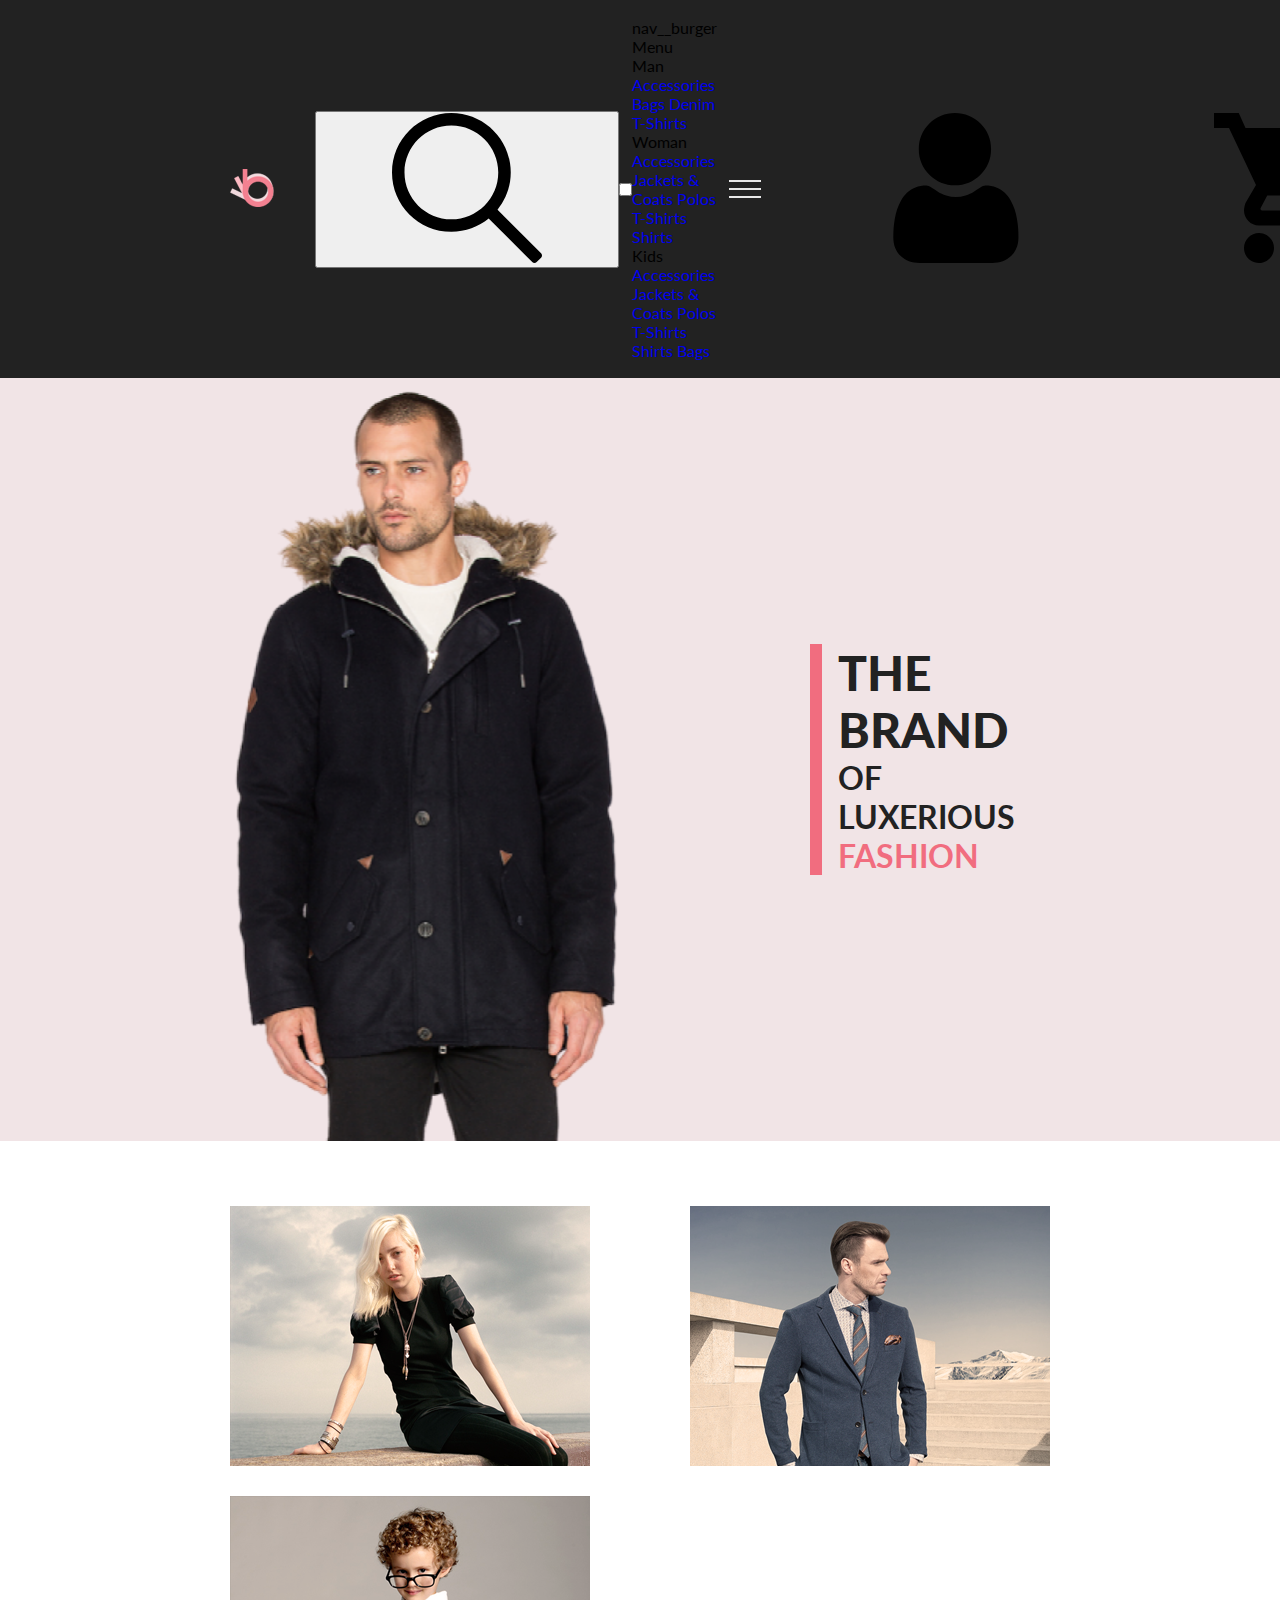
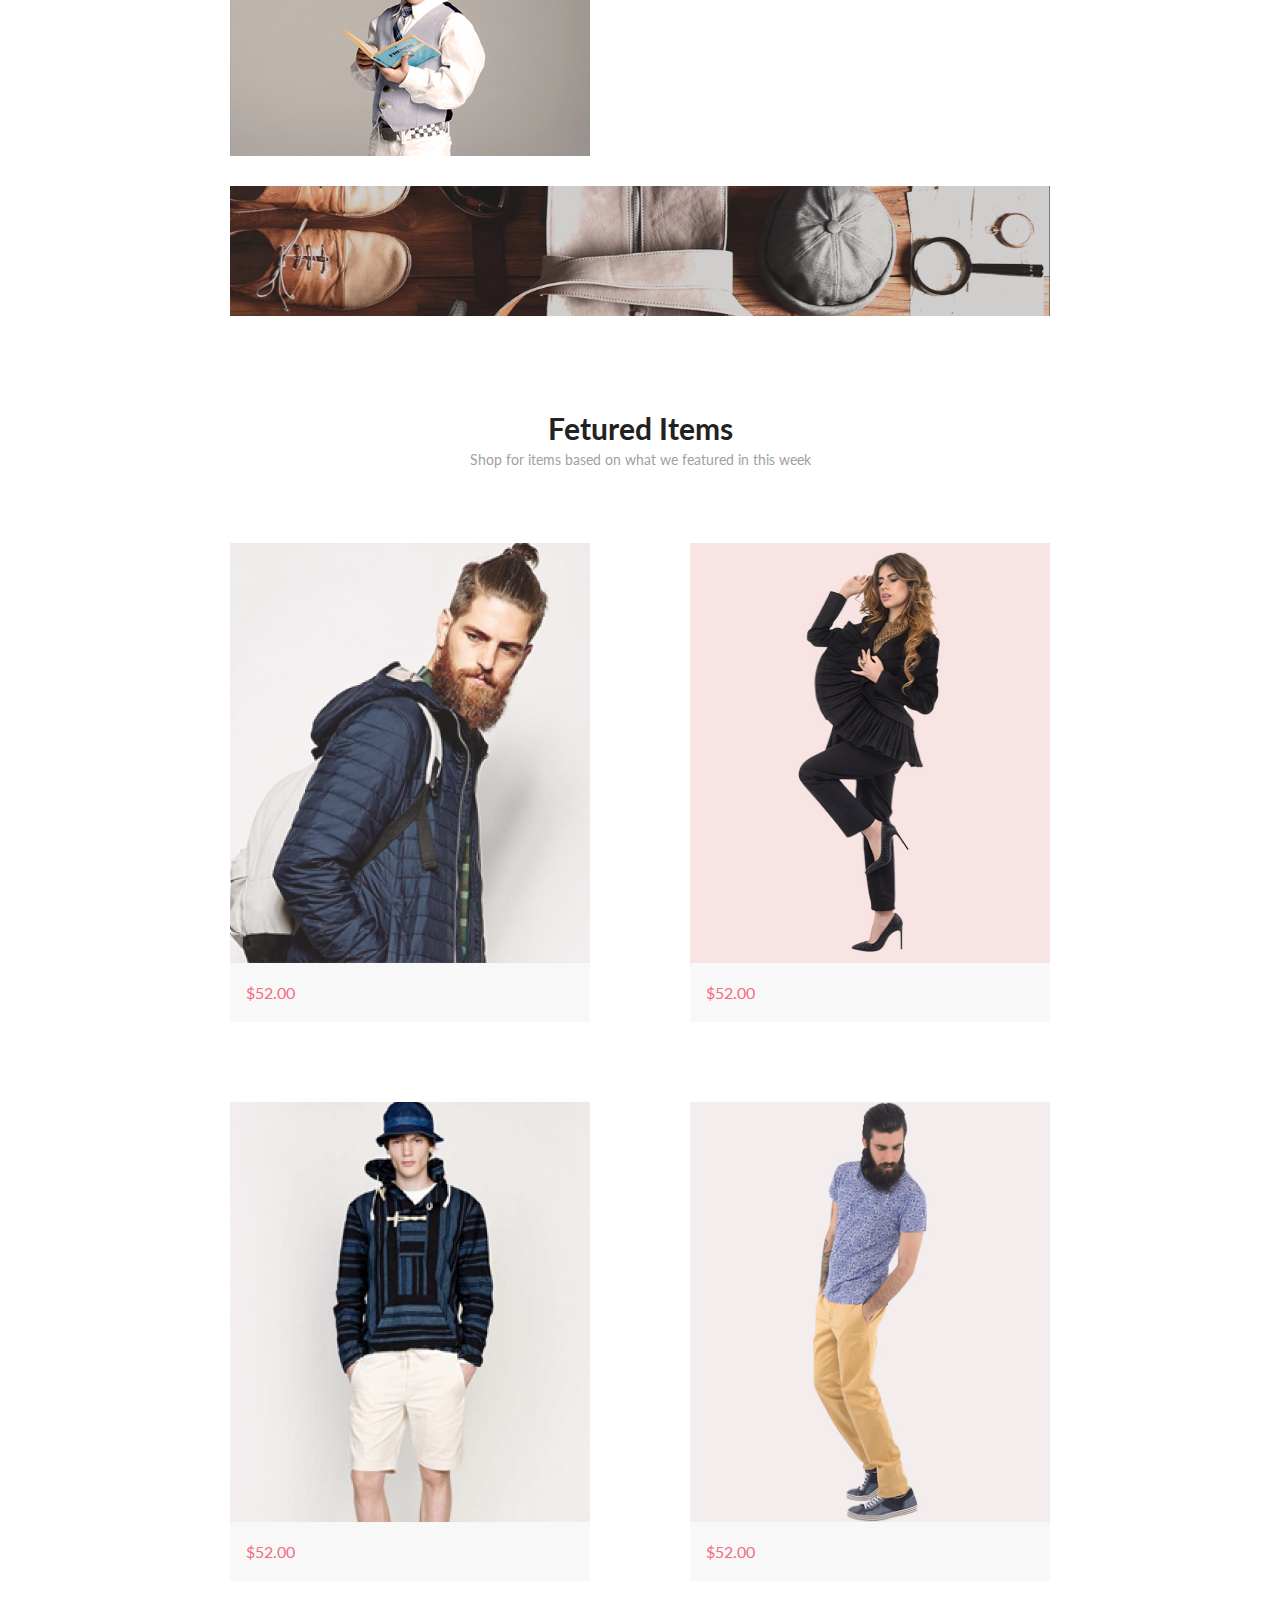
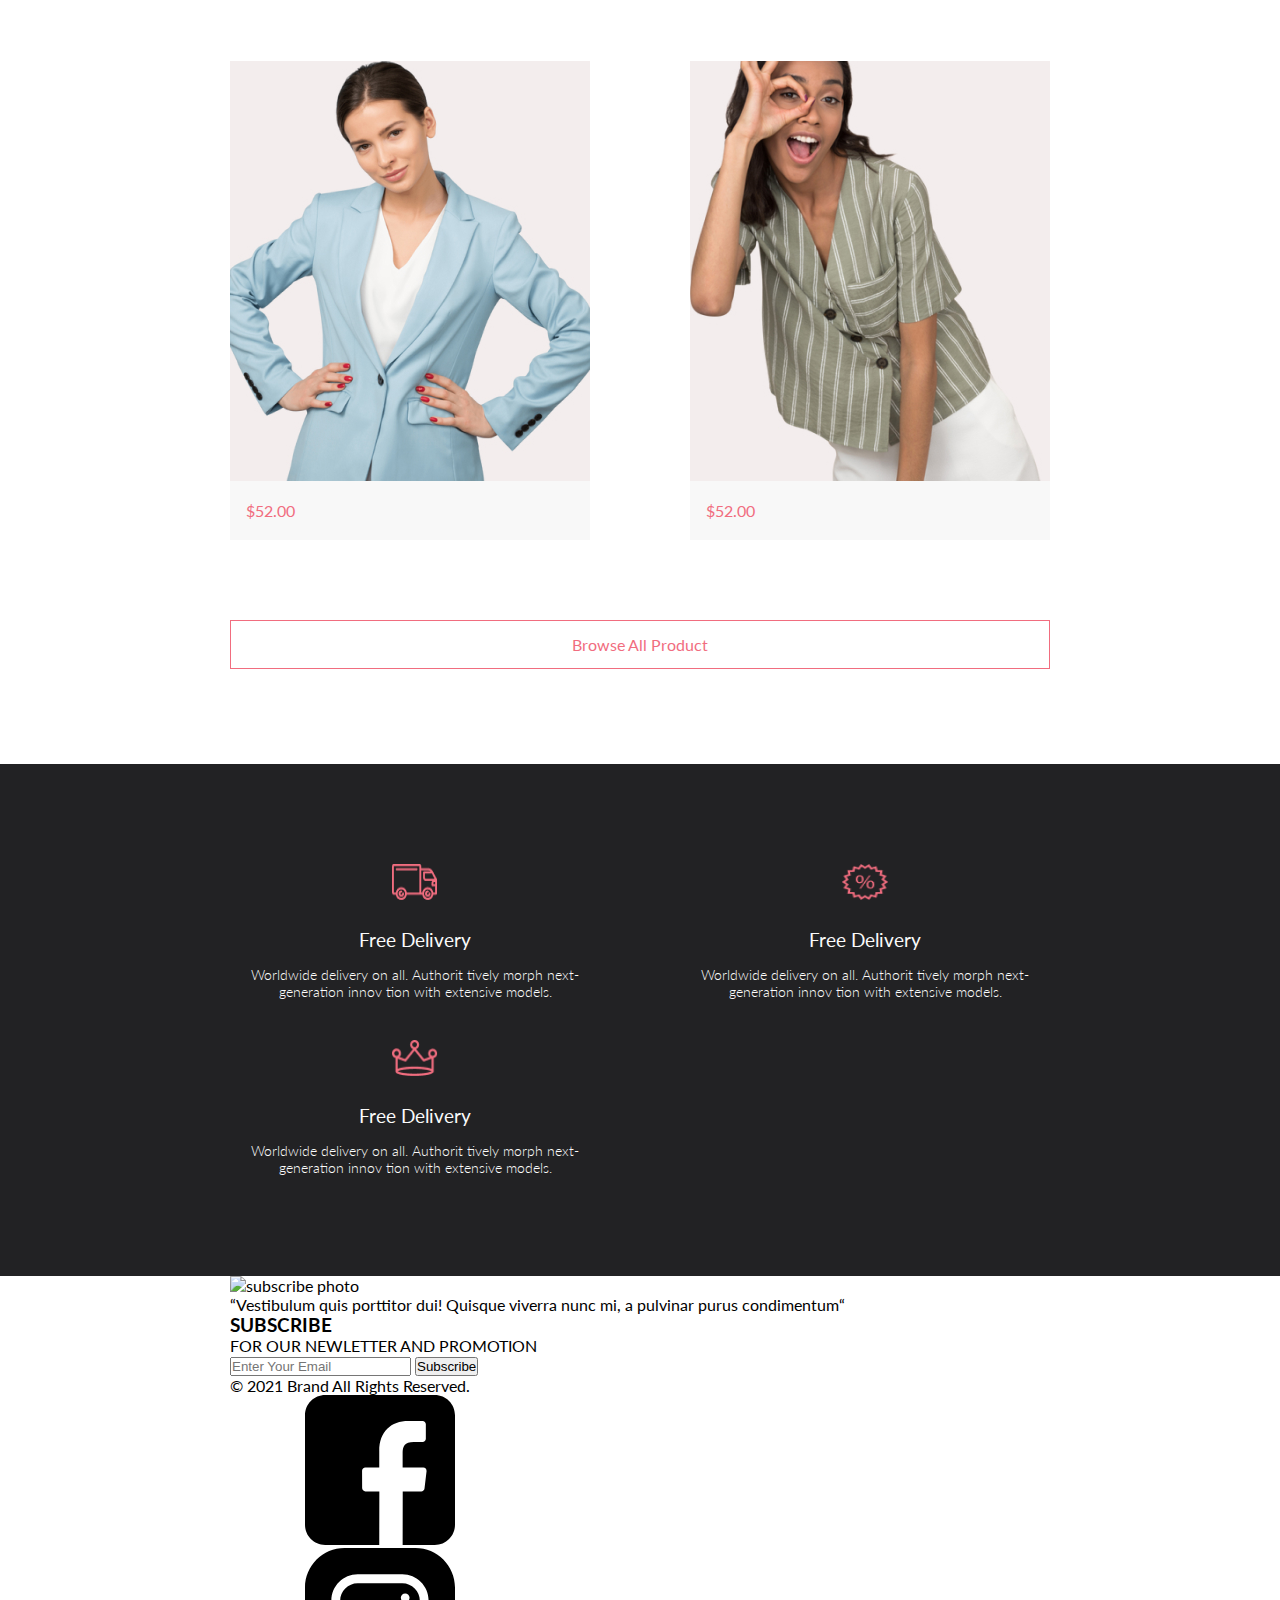
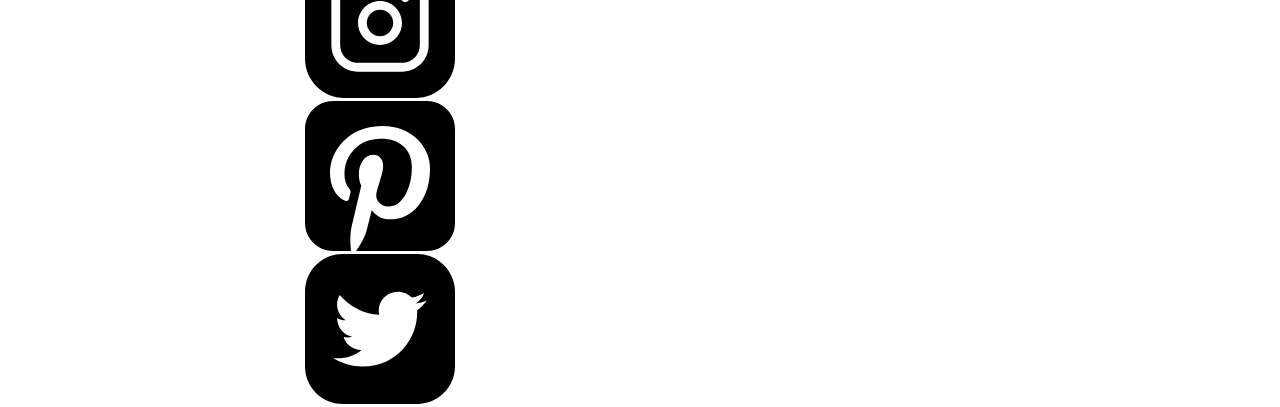
==== index.html @ de3da1f9 "index.html" ====
<!DOCTYPE html>
<html lang="en">
<head>
    <meta charset="UTF-8">
    <meta http-equiv="X-UA-Compatible" content="IE=edge">
    <meta name="viewport" content="width=device-width, initial-scale=1.0">
    <link rel="preconnect" href="https://fonts.googleapis.com">
    <link rel="preconnect" href="https://fonts.gstatic.com" crossorigin>
    <link rel="stylesheet" href="assets/css/style.css">
    <link href="https://fonts.googleapis.com/css2?family=Lato:wght@400;700;900&display=swap" rel="stylesheet">
    <title>Shop</title>
</head>
<body>
    <!-- Sprite -->
    <svg style="display: none;">
        <symbol id="search" viewBox="0 0 511.999 511.999">
            <g>
                <path d="M508.874,478.708L360.142,329.976c28.21-34.827,45.191-79.103,45.191-127.309c0-111.75-90.917-202.667-202.667-202.667
                    S0,90.917,0,202.667s90.917,202.667,202.667,202.667c48.206,0,92.482-16.982,127.309-45.191l148.732,148.732
                    c4.167,4.165,10.919,4.165,15.086,0l15.081-15.082C513.04,489.627,513.04,482.873,508.874,478.708z M202.667,362.667
                    c-88.229,0-160-71.771-160-160s71.771-160,160-160s160,71.771,160,160S290.896,362.667,202.667,362.667z"/>
            </g>
        </symbol>
        <symbol id="profile" viewBox="-42 0 512 512.002">
            <g>
                <path d="m210.351562 246.632812c33.882813 0 63.222657-12.152343 87.195313-36.128906 23.972656-23.972656 36.125-53.304687 36.125-87.191406 0-33.875-12.152344-63.210938-36.128906-87.191406-23.976563-23.96875-53.3125-36.121094-87.191407-36.121094-33.886718 0-63.21875 12.152344-87.191406 36.125s-36.128906 53.308594-36.128906 87.1875c0 33.886719 12.15625 63.222656 36.132812 87.195312 23.976563 23.96875 53.3125 36.125 87.1875 36.125zm0 0"/><path d="m426.128906 393.703125c-.691406-9.976563-2.089844-20.859375-4.148437-32.351563-2.078125-11.578124-4.753907-22.523437-7.957031-32.527343-3.308594-10.339844-7.808594-20.550781-13.371094-30.335938-5.773438-10.15625-12.554688-19-20.164063-26.277343-7.957031-7.613282-17.699219-13.734376-28.964843-18.199219-11.226563-4.441407-23.667969-6.691407-36.976563-6.691407-5.226563 0-10.28125 2.144532-20.042969 8.5-6.007812 3.917969-13.035156 8.449219-20.878906 13.460938-6.707031 4.273438-15.792969 8.277344-27.015625 11.902344-10.949219 3.542968-22.066406 5.339844-33.039063 5.339844-10.972656 0-22.085937-1.796876-33.046874-5.339844-11.210938-3.621094-20.296876-7.625-26.996094-11.898438-7.769532-4.964844-14.800782-9.496094-20.898438-13.46875-9.75-6.355468-14.808594-8.5-20.035156-8.5-13.3125 0-25.75 2.253906-36.972656 6.699219-11.257813 4.457031-21.003906 10.578125-28.96875 18.199219-7.605469 7.28125-14.390625 16.121094-20.15625 26.273437-5.558594 9.785157-10.058594 19.992188-13.371094 30.339844-3.199219 10.003906-5.875 20.945313-7.953125 32.523437-2.058594 11.476563-3.457031 22.363282-4.148437 32.363282-.679688 9.796875-1.023438 19.964844-1.023438 30.234375 0 26.726562 8.496094 48.363281 25.25 64.320312 16.546875 15.746094 38.441406 23.734375 65.066406 23.734375h246.53125c26.625 0 48.511719-7.984375 65.0625-23.734375 16.757813-15.945312 25.253906-37.585937 25.253906-64.324219-.003906-10.316406-.351562-20.492187-1.035156-30.242187zm0 0"/>
            </g>
        </symbol>
        <symbol id="basket" viewBox="0 0 510 510">
            <g>
                <path d="M153,408c-28.05,0-51,22.95-51,51s22.95,51,51,51s51-22.95,51-51S181.05,408,153,408z M0,0v51h51l91.8,193.8L107.1,306
                    c-2.55,7.65-5.1,17.85-5.1,25.5c0,28.05,22.95,51,51,51h306v-51H163.2c-2.55,0-5.1-2.55-5.1-5.1v-2.551l22.95-43.35h188.7
                    c20.4,0,35.7-10.2,43.35-25.5L504.9,89.25c5.1-5.1,5.1-7.65,5.1-12.75c0-15.3-10.2-25.5-25.5-25.5H107.1L84.15,0H0z M408,408
                    c-28.05,0-51,22.95-51,51s22.95,51,51,51s51-22.95,51-51S436.05,408,408,408z"/>
            </g>
        </symbol>
        <symbol id="fb" viewBox="0 0 408.788 408.788">
            <g>
                <path d="M353.701,0H55.087C24.665,0,0.002,24.662,0.002,55.085v298.616c0,30.423,24.662,55.085,55.085,55.085
	            h147.275l0.251-146.078h-37.951c-4.932,0-8.935-3.988-8.954-8.92l-0.182-47.087c-0.019-4.959,3.996-8.989,8.955-8.989h37.882
	            v-45.498c0-52.8,32.247-81.55,79.348-81.55h38.65c4.945,0,8.955,4.009,8.955,8.955v39.704c0,4.944-4.007,8.952-8.95,8.955
	            l-23.719,0.011c-25.615,0-30.575,12.172-30.575,30.035v39.389h56.285c5.363,0,9.524,4.683,8.892,10.009l-5.581,47.087
	            c-0.534,4.506-4.355,7.901-8.892,7.901h-50.453l-0.251,146.078h87.631c30.422,0,55.084-24.662,55.084-55.084V55.085
	            C408.786,24.662,384.124,0,353.701,0z"/>
            </g>
        </symbol>
        <symbol id="inst" viewBox="0 0 512 512">
            <g>
                <path d="m301 256c0 24.851562-20.148438 45-45 45s-45-20.148438-45-45 20.148438-45 45-45 45 20.148438 45 45zm0 0"/><path d="m332 120h-152c-33.085938 0-60 26.914062-60 60v152c0 33.085938 26.914062 60 60 60h152c33.085938 0 60-26.914062 60-60v-152c0-33.085938-26.914062-60-60-60zm-76 211c-41.355469 0-75-33.644531-75-75s33.644531-75 75-75 75 33.644531 75 75-33.644531 75-75 75zm86-146c-8.285156 0-15-6.714844-15-15s6.714844-15 15-15 15 6.714844 15 15-6.714844 15-15 15zm0 0"/><path d="m377 0h-242c-74.4375 0-135 60.5625-135 135v242c0 74.4375 60.5625 135 135 135h242c74.4375 0 135-60.5625 135-135v-242c0-74.4375-60.5625-135-135-135zm45 332c0 49.625-40.375 90-90 90h-152c-49.625 0-90-40.375-90-90v-152c0-49.625 40.375-90 90-90h152c49.625 0 90 40.375 90 90zm0 0"/>
            </g>
        </symbol>
        <symbol id="pint" viewBox="0 0 438.557 438.557">
            <g>
                <path d="M414.418,24.128C398.341,8.047,378.972,0.005,356.323,0.005V0H82.239C59.591,0,40.222,8.044,24.138,24.125
                    C8.057,40.209,0.015,59.578,0.015,82.226v274.089c0,22.647,8.042,42.018,24.123,58.095c16.084,16.084,35.454,24.126,58.102,24.126
                    h52.25c-3.239-29.304-2.573-53.481,1.997-72.512l27.978-118.198c-4.568-9.329-6.854-20.841-6.854-34.543
                    c0-15.796,4.045-29.075,12.137-39.827c8.086-10.757,17.937-16.134,29.547-16.134c9.326,0,16.512,3.092,21.554,9.276
                    c5.041,6.189,7.566,13.945,7.566,23.272c0,5.898-1.047,12.99-3.138,21.267c-2.098,8.285-4.9,17.99-8.422,29.126
                    c-3.521,11.135-6.042,19.934-7.566,26.404c-2.663,11.424-0.476,21.27,6.567,29.555c7.042,8.274,16.272,12.422,27.696,12.422
                    c20.177,0,36.686-11.231,49.539-33.694c12.847-22.456,19.267-49.676,19.267-81.649c0-24.551-7.946-44.54-23.846-59.955
                    c-15.886-15.418-38.013-23.128-66.376-23.128c-31.78,0-57.526,10.138-77.228,30.407c-19.701,20.271-29.552,44.684-29.552,73.233
                    c0,16.748,4.761,31.025,14.277,42.828c3.234,3.614,4.283,7.615,3.14,11.995c-0.953,3.237-2.38,9.041-4.283,17.412
                    c-0.763,2.669-2.141,4.473-4.141,5.428c-2.002,0.951-4.237,0.951-6.711,0c-14.655-6.088-25.747-16.563-33.263-31.409
                    c-7.517-14.842-11.276-31.977-11.276-51.387c0-12.564,2.047-25.179,6.14-37.831c4.093-12.66,10.422-24.841,18.986-36.545
                    c8.564-11.709,18.792-22.129,30.69-31.267c11.894-9.132,26.458-16.413,43.682-21.838c17.222-5.424,35.736-8.137,55.524-8.137
                    c20.181,0,38.927,3.48,56.25,10.426c17.319,6.945,31.833,16.175,43.544,27.69c11.703,11.516,20.889,24.744,27.545,39.687
                    c6.666,14.938,9.996,30.406,9.996,46.392c0,43.019-10.896,78.564-32.688,106.637c-21.793,28.075-49.916,42.116-84.363,42.116
                    c-11.43,0-22.128-2.666-32.124-7.994c-9.991-5.328-16.986-11.704-20.984-19.13c-8.374,33.312-13.417,53.197-15.131,59.669
                    c-4.377,16.751-14.655,36.733-30.833,59.956H356.32c22.647,0,42.017-8.042,58.095-24.126
                    c16.084-16.084,24.126-35.454,24.126-58.102v-274.1C438.541,59.582,430.499,40.212,414.418,24.128z"/>
            </g>
        </symbol>
        <symbol id="twit" viewBox="0 0 504.4 504.4">
            <g>
                <path d="M377.6,0.2H126.4C56.8,0.2,0,57,0,126.6v251.6c0,69.2,56.8,126,126.4,126H378c69.6,0,126.4-56.8,126.4-126.4V126.6
                    C504,57,447.2,0.2,377.6,0.2z M377.2,189c0,2.8,0,5.6,0,8.4c0,84-64.8,180.8-183.6,180.8c-36.4,0-70.4-10.4-98.8-28.4
                    c5.2,0.4,10,0.8,15.2,0.8c30.4,0,58-10,80-27.2c-28.4-0.4-52-18.8-60.4-44c4,0.8,8,1.2,12,1.2c6,0,12-0.8,17.2-2.4
                    c-28.8-6-50.8-31.6-50.8-62.4V215c8,4.8,18.4,7.6,28.8,8c-17.2-11.2-28.8-30.8-28.8-52.8c0-11.6,3.2-22.4,8.8-32
                    c32,38.4,79.2,63.6,132.8,66.4c-1.2-4.8-1.6-9.6-1.6-14.4c0-35.2,28.8-63.6,64.4-63.6c18.4,0,35.2,7.6,47.2,20
                    c14.8-2.8,28.4-8,40.8-15.6c-4.8,14.8-15.2,27.2-28.4,35.2c13.2-1.6,25.6-4.8,37.2-10C400.4,169,389.6,180.2,377.2,189z"/>
            </g>
        </symbol>
    </svg>

    <!-- Header-page -->
    <header class="header-page">
        <div class="container">
            <div class="header__inner">
                <div class="header__item">
                    <a class="header__logo" href="index.html">
                        <img class="header__logo-img" src="assets/img/header/logo.svg" alt="logo-shop">
                    </a>
                    <button class="header__search" id="header__search" type="submit">
                        <svg class="header__search__svg">
                            <use xlink:href="#search">
                            </use>
                        </svg>
                    </button>
                </div>
                <div class="header__item">
                    <input type="checkbox" id="chk">
                    <nav class="nav">
                        <div class="nav__burger__menu">
                            <span class="nav__burger__menu__item">nav__burger</span>
                        </div>
                        <div class="nav__block">
                            <div class="nav__item__name">Menu</div>
                            <div class="nav__item__title">Man</div>
                            <a class="nav__item__link" href="#">Accessories</a>
                            <a class="nav__item__link" href="#">Bags</a>
                            <a class="nav__item__link" href="#">Denim</a>
                            <a class="nav__item__link" href="#">T-Shirts</a>
                            <div class="nav__item__title">Woman</div>
                            <a class="nav__item__link" href="#">Accessories</a>
                            <a class="nav__item__link" href="#">Jackets & Coats</a>
                            <a class="nav__item__link" href="#">Polos</a>
                            <a class="nav__item__link" href="#">T-Shirts</a>
                            <a class="nav__item__link" href="#">Shirts</a>
                            <div class="nav__item__title">Kids</div>
                            <a class="nav__item__link" href="#">Accessories</a>
                            <a class="nav__item__link" href="#">Jackets & Coats</a>
                            <a class="nav__item__link" href="#">Polos</a>
                            <a class="nav__item__link" href="#">T-Shirts</a>
                            <a class="nav__item__link" href="#">Shirts</a>
                            <a class="nav__item__link" href="#">Bags</a>
                        </div>
                    </nav>
                    <div class="burger__menu">
                        <span class="burger__menu__item">Burger</span>
                    </div>
                    <a class="header__profile" href="registration.html" target="_blank">
                        <svg class="header__profile__svg">
                            <use xlink:href="#profile">
                            </use>
                        </svg>
                    </a>
                    <a class="header__basket" href="cart.html" target="_blank">
                        <svg class="header__basket__svg">
                            <use xlink:href="#basket">
                            </use>
                        </svg>
                    </a>
                </div>
            </div>
        </div>
    </header> 

    <main>
        <section class="intro">
            <div class="container">
                <div class="intro__inner">
                    <div class="intro__item">
                        <img class="intro__photo" src="assets/img/intro/intro-img.png" alt="man">
                    </div>
                    <div class="intro__item intro__item--right">
                        <h1 class="intro__title">THE BRAND</h1>
                        <h2 class="intro__subtitle">OF LUXERIOUS <span>FASHION</span></h2>
                    </div>
                </div>
            </div>
        </section>

        <section class="categories">
            <div class="container">
                <div class="categories__inner">
                    <a class="categories__item" href="catalog.html">
                        <img class="categories__img" src="assets/img/categories/categories-women.png" alt="for women">
                        <div class="categories__info">
                            <div class="categories__subtitle">30% OFF
                            </div>
                            <div class="categories__title">FOR WOMEN</div>
                        </div>
                    </a>

                    <a class="categories__item" href="catalog.html">
                        <img class="categories__img" src="assets/img/categories/categories-men.png" alt="for men">
                        <div class="categories__info">
                            <div class="categories__subtitle">hot deal
                            </div>
                            <div class="categories__title">FOR MEN</div>
                        </div>
                    </a>

                    <a class="categories__item" href="catalog.html">
                        <img class="categories__img" src="assets/img/categories/categories-kids.png" alt="for kids">
                        <div class="categories__info">
                            <div class="categories__subtitle">new arrivals
                            </div>
                            <div class="categories__title">FOR kids</div>
                        </div>
                    </a>

                    <a class="categories__item" href="catalog.html">
                        <img class="categories__img" src="assets/img/categories/categories-acces.png" alt="accesories">
                        <div class="categories__info">
                            <div class="categories__subtitle">LUXIROUS & TRENDY
                            </div>
                            <div class="categories__title">ACCESORIES</div>
                        </div>
                    </a>
                </div> <!-- /.categories__inner -->
            </div> <!-- /.container -->
        </section> <!-- /.categories -->


        <!-- Featured -->
        <section class="featured">
            <div class="container">
                <h3 class="featured__title">
                    Fetured Items
                </h3>
                <p class="featured__subtitle">
                    Shop for items based on what we featured in this week
                </p>

                <div class="featured__block">
                    <div class="featured__item">
                        <div class="featured__item__photo__wrapper">
                            <a href="product.html"><img class="featured__item__photo" src="assets/img/featured/featured-1.jpg" alt="clothes">
                            </a>
                        </div>
                        <div class="featured__item__footer">
                            <div class="featured__item__footer__title">
                                ELLERY X M'O CAPSULE
                            </div>
                            <p class="featured__item__footer__text">
                                Known for her sculptural takes on traditional tailoring, Australian arbiter of cool Kym Ellery teams up with Moda Operandi.
                            </p>
                            <div class="featured__item__footer__price">
                                $52.00
                            </div>
                        </div>
                        <button class="btn__add__to__card" type="submit">
                            <img class="add__to__card__icon" src="assets/img/featured/add-to-card.png" alt="add to card">
                            <p class="btn__add__to__card__text">
                                Add to Cart
                            </p> 
                        </button>
                    </div>

                    <div class="featured__item">
                        <div class="featured__item__photo__wrapper">
                            <a href="product.html">
                                <img class="featured__item__photo" src="assets/img/featured/featured-2.jpg" alt="clothes">
                            </a>
                        </div>
                        <div class="featured__item__footer">
                            <div class="featured__item__footer__title">
                                ELLERY X M'O CAPSULE
                            </div>
                            <p class="featured__item__footer__text">
                                Known for her sculptural takes on traditional tailoring, Australian arbiter of cool Kym Ellery teams up with Moda Operandi.
                            </p>
                            <div class="featured__item__footer__price">
                                $52.00
                            </div>
                        </div>
                        <button class="btn__add__to__card" type="submit">
                            <img class="add__to__card__icon" src="assets/img/featured/add-to-card.png" alt="add to card">
                            <p class="btn__add__to__card__text">
                                Add to Cart
                            </p> 
                        </button>
                    </div>

                    <div class="featured__item">
                        <div class="featured__item__photo__wrapper">
                            <a href="product.html">
                                <img class="featured__item__photo" src="assets/img/featured/featured-3.jpg" alt="clothes">
                            </a>
                        </div>
                        <div class="featured__item__footer">
                            <div class="featured__item__footer__title">
                                ELLERY X M'O CAPSULE
                            </div>
                            <p class="featured__item__footer__text">
                                Known for her sculptural takes on traditional tailoring, Australian arbiter of cool Kym Ellery teams up with Moda Operandi.
                            </p>
                            <div class="featured__item__footer__price">
                                $52.00
                            </div>
                        </div>
                        <button class="btn__add__to__card" type="submit">
                            <img class="add__to__card__icon" src="assets/img/featured/add-to-card.png" alt="add to card">
                            <p class="btn__add__to__card__text">
                                Add to Cart
                            </p> 
                        </button>
                    </div>

                    <div class="featured__item">
                        <div class="featured__item__photo__wrapper">
                            <a href="product.html">
                                <img class="featured__item__photo" src="assets/img/featured/featured-4.jpg" alt="clothes">
                            </a>
                        </div>
                        <div class="featured__item__footer">
                            <div class="featured__item__footer__title">
                                ELLERY X M'O CAPSULE
                            </div>
                            <p class="featured__item__footer__text">
                                Known for her sculptural takes on traditional tailoring, Australian arbiter of cool Kym Ellery teams up with Moda Operandi.
                            </p>
                            <div class="featured__item__footer__price">
                                $52.00
                            </div>
                        </div>
                        <button class="btn__add__to__card" type="submit">
                            <img class="add__to__card__icon" src="assets/img/featured/add-to-card.png" alt="add to card">
                            <p class="btn__add__to__card__text">
                                Add to Cart
                            </p> 
                        </button>
                    </div>

                    <div class="featured__item">
                        <div class="featured__item__photo__wrapper">
                            <a href="product.html">
                                <img class="featured__item__photo" src="assets/img/featured/featured-5.jpg" alt="clothes">
                            </a>
                        </div>
                        <div class="featured__item__footer">
                            <div class="featured__item__footer__title">
                                ELLERY X M'O CAPSULE
                            </div>
                            <p class="featured__item__footer__text">
                                Known for her sculptural takes on traditional tailoring, Australian arbiter of cool Kym Ellery teams up with Moda Operandi.
                            </p>
                            <div class="featured__item__footer__price">
                                $52.00
                            </div>
                        </div>
                        <button class="btn__add__to__card" type="submit">
                            <img class="add__to__card__icon" src="assets/img/featured/add-to-card.png" alt="add to card">
                            <p class="btn__add__to__card__text">
                                Add to Cart
                            </p> 
                        </button>
                    </div>

                    <div class="featured__item">
                        <div class="featured__item__photo__wrapper">
                            <a href="product.html">
                                <img class="featured__item__photo" src="assets/img/featured/featured-6.jpg" alt="clothes">
                            </a>
                        </div>
                        <div class="featured__item__footer">
                            <div class="featured__item__footer__title">
                                ELLERY X M'O CAPSULE
                            </div>
                            <p class="featured__item__footer__text">
                                Known for her sculptural takes on traditional tailoring, Australian arbiter of cool Kym Ellery teams up with Moda Operandi.
                            </p>
                            <div class="featured__item__footer__price">
                                $52.00
                            </div>
                        </div>
                        <button class="btn__add__to__card" type="submit">
                            <img class="add__to__card__icon" src="assets/img/featured/add-to-card.png" alt="add to card">
                            <p class="btn__add__to__card__text">
                                Add to Cart
                            </p> 
                        </button>
                    </div>
                </div>

                <a class="btn btn--transparent" href="catalog.html">
                    Browse All Product
                </a>

            </div>
        </section>

    </main>

    <section class="benefits">
        <div class="container">
            <div class="benefits__inner">
                <div class="benefits__item">
                    <img class="benefits__icon" src="assets/img/benefits/benefits-1.png" alt="benefits">
                    <div class="benefits__title">
                        Free Delivery
                    </div>
                    <p class="benefits__text">
                        Worldwide delivery on all. Authorit tively morph next-generation innov tion with extensive models.
                    </p>
                </div>

                <div class="benefits__item">
                    <img class="benefits__icon" src="assets/img/benefits/benefits-2.png" alt="benefits">
                    <div class="benefits__title">
                        Free Delivery
                    </div>
                    <p class="benefits__text">
                        Worldwide delivery on all. Authorit tively morph next-generation innov tion with extensive models.
                    </p>
                </div>

                <div class="benefits__item">
                    <img class="benefits__icon" src="assets/img/benefits/benefits-3.png" alt="benefits">
                    <div class="benefits__title">
                        Free Delivery
                    </div>
                    <p class="benefits__text">
                        Worldwide delivery on all. Authorit tively morph next-generation innov tion with extensive models.
                    </p>
                </div>
            </div>
        </div>
    </section>

    <!-- Footer -->
    <footer class="footer">
        <div class="footer__intro">
            <div class="footer__intro__bg">
                <div class="container">
                    <div class="footer__inner">
                        <div class="footer__inner__item">
                            <img class="footer__subscribe__logo" src="assets/img/footer/subscribe-photo-1.jpg" alt="subscribe photo">
                            <p class="footer__subscribe__text">“Vestibulum quis porttitor dui! Quisque viverra nunc mi, a pulvinar purus condimentum“</p>
                        </div>
                        <div class="footer__inner__item">
                            <h3 class="footer__inner__title">
                                SUBSCRIBE 
                            </h3>
                            <p class="footer__inner__subtitle">
                                FOR OUR NEWLETTER AND PROMOTION
                            </p>
                            <div class="footer__inner__subscribe__block">
                                <input class="footer__inner__input" type="email" placeholder="Enter Your Email">
                                <button class="footer__inner__button" type="submit">Subscribe</button>
                            </div>
                        </div>
                    </div>
                </div>
            </div>
        </div>
        <div class="footer__bottom">
            <div class="container">
                <div class="footer__bottom__inner">
                <div class="footer__bottom__item">
                    <p class="footer__bottom__item__copyright">
                        &#169; 2021  Brand  All Rights Reserved.
                    </p>
                </div>
                <div class="footer__bottom__item">
                    <div class="social">
                        <div class="social__item">
                            <a class="social__link" href="#" target="_blank">
                                <svg class="footer__social">
                                    <use xlink:href="#fb">
                                    </use>
                                </svg>
                            </a>
                        </div>
                        <div class="social__item">
                            <a class="social__link" href="#" target="_blank">
                                <svg class="footer__social">
                                    <use xlink:href="#inst">
                                    </use>
                                </svg>
                            </a>
                        </div>
                        <div class="social__item">
                            <a class="social__link" href="#" target="_blank">
                                <svg class="footer__social">
                                    <use xlink:href="#pint">
                                    </use>
                                </svg>
                            </a>
                        </div>
                        <div class="social__item">
                            <a class="social__link" href="#" target="_blank">
                                <svg class="footer__social">
                                    <use xlink:href="#twit">
                                    </use>
                                </svg>
                            </a>
                        </div>
                    </div>
                </div>
            </div>
            </div>
        </div>
    </footer>

</body>
</html>
---- assets/css/style.css ----
body {
  margin: 0;
  font-family: 'Lato', sans-serif;
  background-color: #fff; }

*, *::before, *::after {
  margin: 0;
  padding: 0;
  -webkit-box-sizing: border-box;
          box-sizing: border-box; }

a {
  text-decoration: none; }

h1, h2, h3, h4, h5, h6 {
  margin: 0; }

.container {
  width: 100%;
  max-width: 1600px;
  padding: 0 230px;
  margin: 0 auto; }

/* Header =====
===============*/
.header-page {
  padding: 18px 0;
  background-color: #222222; }

.header__inner {
  display: -webkit-box;
  display: -ms-flexbox;
  display: flex;
  -webkit-box-pack: justify;
      -ms-flex-pack: justify;
          justify-content: space-between;
  -webkit-box-align: center;
      -ms-flex-align: center;
          align-items: center; }

.header__item {
  display: -webkit-box;
  display: -ms-flexbox;
  display: flex;
  -webkit-box-align: center;
      -ms-flex-align: center;
          align-items: center; }

.header__logo {
  margin-right: 41px; }

.header__logo-img {
  width: 44px;
  height: 38px; }

.burger__menu {
  margin-right: 33px;
  padding: 12px;
  background: none;
  border: 0;
  cursor: pointer; }

.burger__menu:hover .burger__menu__item {
  background-color: #F16D7F; }

.burger__menu:hover .burger__menu__item:after {
  background-color: #F16D7F; }

.burger__menu:hover .burger__menu__item:before {
  background-color: #F16D7F; }

.burger__menu__item {
  display: block;
  width: 32px;
  height: 2px;
  background-color: #E8E8E8;
  font-size: 0;
  position: relative; }

.burger__menu__item:before, .burger__menu__item:after {
  content: '';
  width: 100%;
  height: 100%;
  background-color: #E8E8E8;
  position: absolute;
  left: 0;
  z-index: 1; }

.burger__menu__item:before {
  top: 8px; }

.burger__menu__item:after {
  bottom: 8px; }

.header__profile {
  margin-right: 33px; }

.header__basket {
  position: relative; }

.header__basket:hover.header__basket:after {
  background-color: #E8E8E8;
  color: #000; }

.header__basket:after {
  content: '5';
  width: 19px;
  height: 19px;
  background-color: #F16D7F;
  border-radius: 50%;
  color: #fff;
  text-align: center;
  font-weight: 400;
  position: absolute;
  top: -8px;
  right: -9px;
  z-index: 1;
  -webkit-transition: .1s linear;
  transition: .1s linear; }

/* Intro ======
===============*/
.intro {
  margin-bottom: 65px;
  background-color: #F1E4E6; }

.intro__inner {
  display: -webkit-box;
  display: -ms-flexbox;
  display: flex;
  -webkit-box-align: center;
      -ms-flex-align: center;
          align-items: center;
  /* flex-wrap: wrap; */ }

.intro__item--right {
  border-left: 12px solid #F16D7F;
  padding-left: 16px; }

.intro__photo {
  margin-left: -220px;
  max-width: 800px;
  max-height: 764px;
  display: block; }

.intro__title {
  font-size: 48px;
  font-weight: 900;
  color: #222222;
  text-transform: uppercase; }

.intro__subtitle {
  font-size: 32px;
  font-weight: 700;
  color: #222222;
  text-transform: uppercase; }

.intro__subtitle span {
  color: #F16D7F;
  display: inline-block; }

/* Categoties ======
=============== */
.categories {
  margin-bottom: 66px; }

.categories__inner {
  display: -webkit-box;
  display: -ms-flexbox;
  display: flex;
  -webkit-box-pack: justify;
      -ms-flex-pack: justify;
          justify-content: space-between;
  -ms-flex-wrap: wrap;
      flex-wrap: wrap; }

.categories__item {
  margin-bottom: 30px;
  position: relative; }

.categories__item:hover .categories__info {
  opacity: 1; }

.categories__item {
  background: rgba(33, 22, 22, 0.7); }

.categories__item:hover .categories__img {
  opacity: .3; }

.categories__img {
  display: block;
  width: 100%;
  -webkit-transition: opacity .2s linear;
  transition: opacity .2s linear; }

.categories__info {
  display: block;
  width: 100%;
  text-align: center;
  position: absolute;
  top: 50%;
  z-index: 1;
  opacity: 0;
  -webkit-transform: translateY(-50%);
          transform: translateY(-50%);
  -webkit-transition: opacity .2s linear;
  transition: opacity .2s linear; }

.categories__subtitle {
  margin-bottom: 5px;
  font-size: 16px;
  font-weight: 400;
  color: #fff;
  text-transform: uppercase; }

.categories__title {
  font-size: 24px;
  font-weight: 700;
  color: #F16D7F;
  line-height: 1.1;
  text-transform: uppercase; }

/* Featured ======
===============*/
.featured__title {
  margin-bottom: 6px;
  font-size: 30px;
  font-weight: 400px;
  color: #222222;
  line-height: 1.1;
  text-align: center; }

.featured__subtitle {
  margin-bottom: 75px;
  font-size: 14px;
  font-weight: 400;
  color: #9F9F9F;
  text-align: center; }

.featured__block {
  display: -webkit-box;
  display: -ms-flexbox;
  display: flex;
  -webkit-box-pack: justify;
      -ms-flex-pack: justify;
          justify-content: space-between;
  -ms-flex-wrap: wrap;
      flex-wrap: wrap; }

.featured__item {
  margin-bottom: 180px;
  max-width: 360px;
  position: relative; }
  .featured__item:hover .featured__item__photo__wrapper {
    -webkit-transform: translateY(-41px);
            transform: translateY(-41px); }
  .featured__item:hover .featured__item__photo {
    opacity: .14; }
  .featured__item:hover .featured__item__footer {
    -webkit-transform: translateY(50px);
            transform: translateY(50px);
    z-index: 2; }
  .featured__item:hover .featured__item__footer .featured__item__footer__title {
    color: #000; }
  .featured__item:hover .featured__item__footer .featured__item__footer__text {
    color: #5D5D5D; }
  .featured__item:hover .btn__add__to__card {
    opacity: 1; }

.featured__item__photo__wrapper {
  margin-bottom: -41px;
  background-color: #3A3838DB;
  display: block;
  -webkit-transition: -webkit-transform .4s linear;
  transition: -webkit-transform .4s linear;
  transition: transform .4s linear;
  transition: transform .4s linear, -webkit-transform .4s linear; }

.featured__item__photo {
  margin-bottom: -41px;
  display: block;
  -webkit-transition: .4s linear;
  transition: .4s linear; }

.featured__item__footer {
  padding: 25px 28px 20px 16px;
  display: block;
  position: absolute;
  bottom: -100px;
  left: 0;
  z-index: -1;
  background-color: #f8f8f8;
  color: #f8f8f8;
  -webkit-transition: -webkit-transform .8s linear;
  transition: -webkit-transform .8s linear;
  transition: transform .8s linear;
  transition: transform .8s linear, -webkit-transform .8s linear; }

.featured__item__footer__title {
  margin-bottom: 12px;
  font-size: 13px;
  font-weight: 400;
  text-transform: uppercase;
  -webkit-transition: color 1s linear;
  transition: color 1s linear; }

.featured__item__footer__text {
  margin-bottom: 18px;
  font-size: 14px;
  font-weight: 300;
  -webkit-transition: color 1s linear;
  transition: color 1s linear; }

.featured__item__footer__price {
  font-size: 16px;
  font-weight: 400;
  color: #F16D7F; }

.btn__add__to__card {
  padding: 10px 15px 8px 13px;
  display: -webkit-box;
  display: -ms-flexbox;
  display: flex;
  -webkit-box-align: center;
      -ms-flex-align: center;
          align-items: center;
  position: absolute;
  top: 35%;
  left: 50%;
  z-index: 2;
  font-size: 14px;
  font-weight: 400;
  text-align: center;
  color: #fff;
  background-color: transparent;
  cursor: pointer;
  opacity: 0;
  border: 1px solid #fff;
  -webkit-transition: .2s linear;
  transition: .2s linear;
  -webkit-transform: translateX(-50%);
          transform: translateX(-50%); }
  .btn__add__to__card:hover {
    background-color: #F16D7F; }

.add__to__card__icon {
  margin-right: 11px;
  width: 25px;
  height: 23px; }

.btn {
  margin: 0 auto;
  padding: 14px 38px;
  display: block;
  font-size: 16px;
  font-weight: 400;
  text-align: center;
  cursor: pointer;
  -webkit-transition: .2s linear;
  transition: .2s linear; }
  .btn--transparent {
    border: 1px solid #F16D7F;
    color: #F16D7F;
    background-color: transparent; }
    .btn--transparent:hover {
      background-color: #F16D7F;
      color: #fff; }

/* Benefits ======
=============== */
.benefits {
  margin-top: 95px;
  padding: 100px 0 60px;
  background-color: #222224; }

.benefits__inner {
  display: -webkit-box;
  display: -ms-flexbox;
  display: flex;
  -webkit-box-pack: justify;
      -ms-flex-pack: justify;
          justify-content: space-between;
  -ms-flex-wrap: wrap;
      flex-wrap: wrap;
  text-align: center; }

.benefits__item {
  margin-bottom: 40px; }

.benefits__icon {
  margin-bottom: 25px;
  width: 46px;
  height: 36px; }

.benefits__title {
  margin-bottom: 15px;
  font-size: 19px;
  font-weight: 400;
  color: #FBFBFB; }

.benefits__text {
  max-width: 370px;
  font-size: 14px;
  font-weight: 300;
  color: #FBFBFB; }
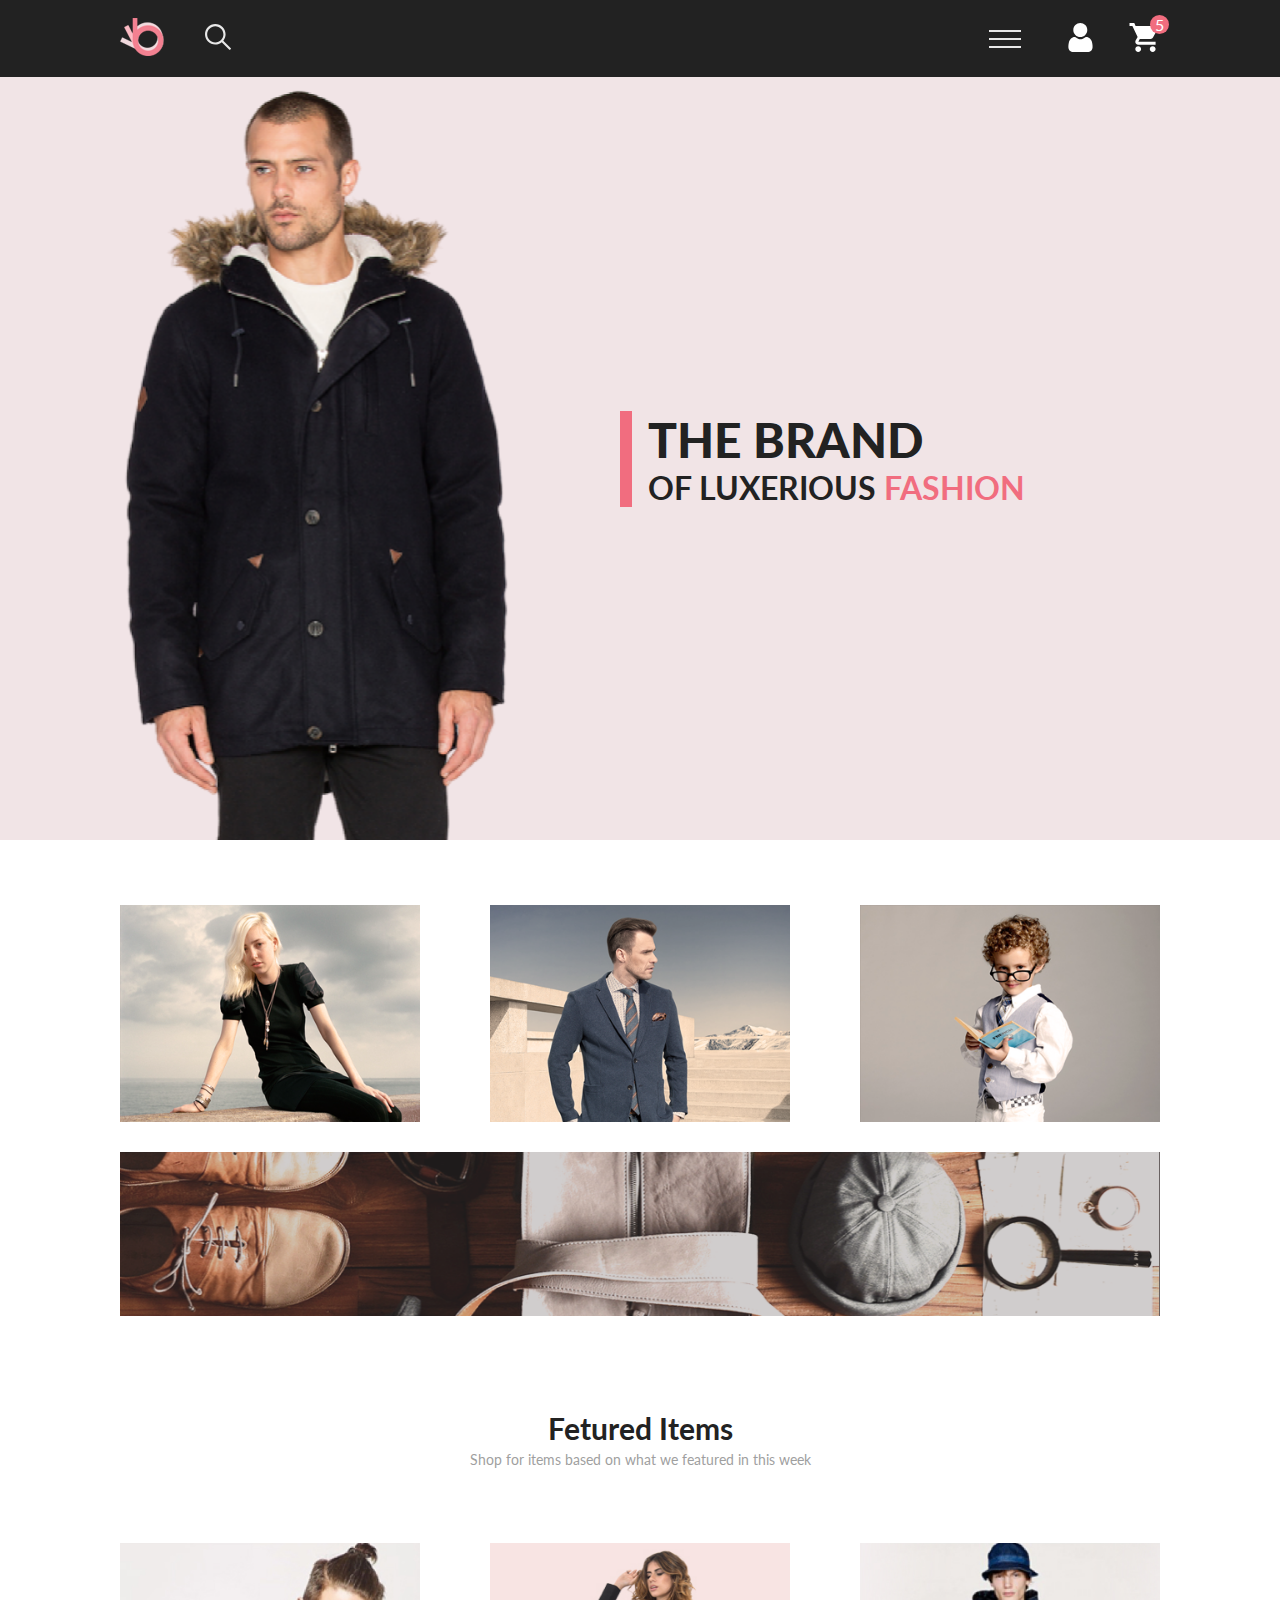
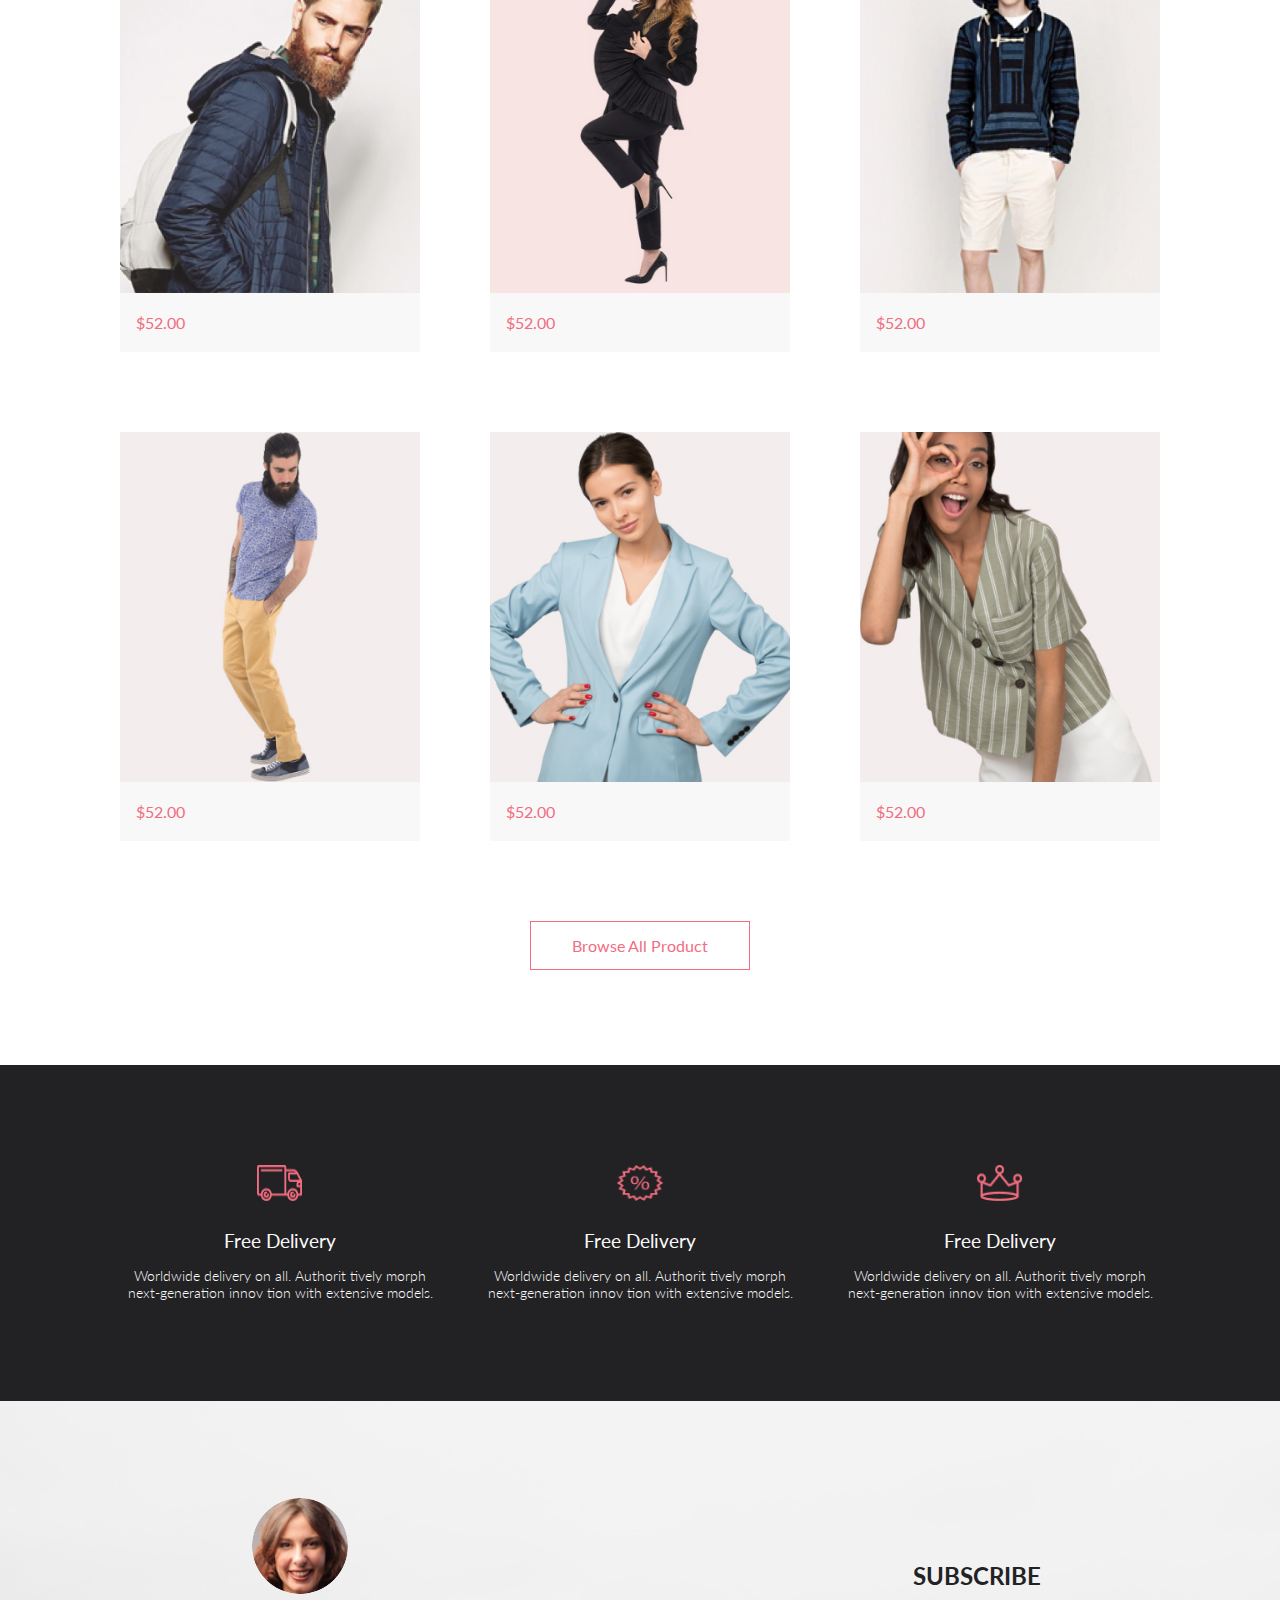
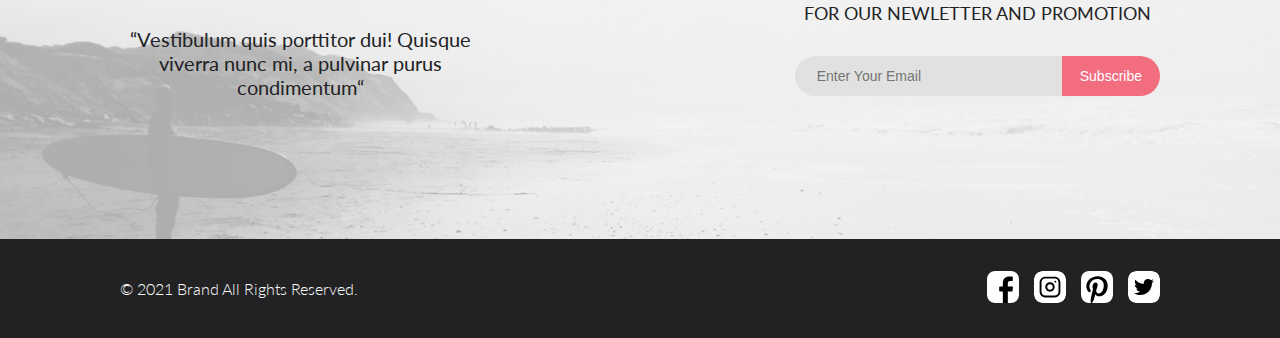
==== commit ee27510b: "Адаптация страниц Главня, Каталог, Продукт" ====
--- a/index.html
+++ b/index.html
@@ -191,7 +191,7 @@
                     </a>
 
                     <a class="categories__item" href="catalog.html">
-                        <img class="categories__img" src="assets/img/categories/categories-acces.png" alt="accesories">
+                        <img class="categories__img categories__img--big" src="assets/img/categories/categories-acces.png" alt="accesories">
                         <div class="categories__info">
                             <div class="categories__subtitle">LUXIROUS & TRENDY
                             </div>
@@ -438,48 +438,48 @@
         <div class="footer__bottom">
             <div class="container">
                 <div class="footer__bottom__inner">
-                <div class="footer__bottom__item">
-                    <p class="footer__bottom__item__copyright">
-                        &#169; 2021  Brand  All Rights Reserved.
-                    </p>
-                </div>
-                <div class="footer__bottom__item">
-                    <div class="social">
-                        <div class="social__item">
-                            <a class="social__link" href="#" target="_blank">
-                                <svg class="footer__social">
-                                    <use xlink:href="#fb">
-                                    </use>
-                                </svg>
-                            </a>
-                        </div>
-                        <div class="social__item">
-                            <a class="social__link" href="#" target="_blank">
-                                <svg class="footer__social">
-                                    <use xlink:href="#inst">
-                                    </use>
-                                </svg>
-                            </a>
-                        </div>
-                        <div class="social__item">
-                            <a class="social__link" href="#" target="_blank">
-                                <svg class="footer__social">
-                                    <use xlink:href="#pint">
-                                    </use>
-                                </svg>
-                            </a>
-                        </div>
-                        <div class="social__item">
-                            <a class="social__link" href="#" target="_blank">
-                                <svg class="footer__social">
-                                    <use xlink:href="#twit">
-                                    </use>
-                                </svg>
-                            </a>
-                        </div>
-                    </div>
-                </div>
-            </div>
+                    <div class="footer__bottom__item">
+                        <p class="footer__bottom__item__copyright">
+                            &#169; 2021  Brand  All Rights Reserved.
+                        </p>
+                    </div>
+                    <div class="footer__bottom__item">
+                        <div class="social">
+                            <div class="social__item">
+                                <a class="social__link" href="#" target="_blank">
+                                    <svg class="footer__social">
+                                        <use xlink:href="#fb">
+                                        </use>
+                                    </svg>
+                                </a>
+                            </div>
+                            <div class="social__item">
+                                <a class="social__link" href="#" target="_blank">
+                                    <svg class="footer__social">
+                                        <use xlink:href="#inst">
+                                        </use>
+                                    </svg>
+                                </a>
+                            </div>
+                            <div class="social__item">
+                                <a class="social__link" href="#" target="_blank">
+                                    <svg class="footer__social">
+                                        <use xlink:href="#pint">
+                                        </use>
+                                    </svg>
+                                </a>
+                            </div>
+                            <div class="social__item">
+                                <a class="social__link" href="#" target="_blank">
+                                    <svg class="footer__social">
+                                        <use xlink:href="#twit">
+                                        </use>
+                                    </svg>
+                                </a>
+                            </div>
+                        </div>
+                    </div>
+                </div>
             </div>
         </div>
     </footer>
--- a/assets/css/style.css
+++ b/assets/css/style.css
@@ -51,7 +51,161 @@
 
 .header__logo-img {
   width: 44px;
-  height: 38px; }
+  height: 38px;
+  -webkit-transition: opacity .2s linear;
+  transition: opacity .2s linear; }
+  .header__logo-img:hover {
+    opacity: .3; }
+
+.header__search {
+  background: none;
+  border: 0;
+  cursor: pointer; }
+
+.header__search__svg {
+  width: 26px;
+  height: 26px;
+  fill: #E8E8E8;
+  -webkit-transition: .1s linear;
+  transition: .1s linear; }
+  .header__search__svg:hover {
+    fill: #F16D7F;
+    -webkit-transform: translateY(-2px);
+            transform: translateY(-2px); }
+  .header__search__svg:active {
+    -webkit-transform: translateY(2px);
+            transform: translateY(2px); }
+
+.nav {
+  position: absolute;
+  top: 77px;
+  right: 0;
+  z-index: 10;
+  display: none;
+  -webkit-box-shadow: 6px 4px 35px rgba(0, 0, 0, 0.21);
+          box-shadow: 6px 4px 35px rgba(0, 0, 0, 0.21); }
+
+.nav__block {
+  max-height: 763px;
+  padding: 37px 70px 157px 34px;
+  display: -webkit-box;
+  display: -ms-flexbox;
+  display: flex;
+  -webkit-box-orient: vertical;
+  -webkit-box-direction: normal;
+      -ms-flex-direction: column;
+          flex-direction: column;
+  background-color: #fff; }
+
+.nav__item__name {
+  margin-bottom: 13px;
+  font-size: 14px;
+  font-weight: 700;
+  text-transform: uppercase;
+  color: #000; }
+
+.nav__item__title {
+  margin-top: 11px;
+  margin-bottom: 12px;
+  font-size: 14px;
+  font-weight: 400;
+  text-transform: uppercase;
+  color: #F16D7F; }
+
+.nav__item__link {
+  margin-left: 11px;
+  margin-bottom: 11px;
+  font-size: 14px;
+  font-weight: 400;
+  color: #6F6E6E;
+  text-decoration: none;
+  -webkit-transition: color .2s linear;
+  transition: color .2s linear; }
+  .nav__item__link:after {
+    margin-top: 3px;
+    content: '';
+    display: block;
+    width: 0;
+    height: 2px;
+    background-color: #F16D7F;
+    -webkit-transition: width .5s linear;
+    transition: width .5s linear; }
+  .nav__item__link:hover {
+    color: #000; }
+  .nav__item__link:hover:after {
+    width: 100%; }
+
+#chk {
+  padding: 0 10px;
+  width: 45px;
+  height: 35px;
+  cursor: pointer;
+  position: absolute;
+  right: 460px;
+  top: 20px;
+  z-index: 1001;
+  opacity: 0; }
+
+#chk:checked ~ .nav {
+  display: block; }
+
+#chk:checked ~ .burger__menu .burger__menu__item {
+  -webkit-transform: rotate(-45deg);
+          transform: rotate(-45deg);
+  background-color: #F16D7F; }
+
+#chk:checked ~ .burger__menu .burger__menu__item:before {
+  display: none; }
+
+#chk:checked ~ .burger__menu .burger__menu__item:after {
+  top: 0;
+  background-color: #F16D7F;
+  -webkit-transform: rotate(-90deg);
+          transform: rotate(-90deg); }
+
+.nav__burger__menu {
+  padding: 12px;
+  background: none;
+  border: 0;
+  cursor: pointer;
+  position: absolute;
+  top: 16px;
+  right: 16px;
+  z-index: 1; }
+
+.nav__burger__menu:hover .nav__burger__menu__item {
+  background-color: #F16D7F; }
+
+.nav__burger__menu:hover .nav__burger__menu__item:after {
+  background-color: #F16D7F; }
+
+.nav__burger__menu__item {
+  display: block;
+  width: 18px;
+  height: 2px;
+  background-color: #6F6E6E;
+  font-size: 0;
+  position: relative;
+  -webkit-transform: rotate(-45deg);
+          transform: rotate(-45deg);
+  -webkit-transition: .5s linear;
+  transition: .5s linear; }
+
+.nav__burger__menu__item:after {
+  content: '';
+  width: 100%;
+  height: 100%;
+  background-color: #6F6E6E;
+  position: absolute;
+  left: 0;
+  z-index: 1;
+  -webkit-transform: rotate(-90deg);
+          transform: rotate(-90deg);
+  -webkit-transition: .5s linear;
+  transition: .5s linear; }
+
+.nav__burger__menu__item:after {
+  bottom: 0; }
 
 .burger__menu {
   margin-right: 33px;
@@ -75,7 +229,9 @@
   height: 2px;
   background-color: #E8E8E8;
   font-size: 0;
-  position: relative; }
+  position: relative;
+  -webkit-transition: .5s linear;
+  transition: .5s linear; }
 
 .burger__menu__item:before, .burger__menu__item:after {
   content: '';
@@ -95,8 +251,48 @@
 .header__profile {
   margin-right: 33px; }
 
+.header__profile__svg {
+  width: 29px;
+  height: 29px;
+  fill: #fff;
+  -webkit-transition: .1s linear;
+  transition: .1s linear; }
+  .header__profile__svg:hover {
+    fill: #F16D7F;
+    -webkit-transform: translateY(-2px);
+            transform: translateY(-2px); }
+  .header__profile__svg:active {
+    -webkit-transform: translateY(2px);
+            transform: translateY(2px); }
+
 .header__basket {
   position: relative; }
+
+.header__basket__svg {
+  width: 32px;
+  height: 29px;
+  fill: #fff;
+  -webkit-transition: .1s linear;
+  transition: .1s linear; }
+  .header__basket__svg:hover {
+    fill: #F16D7F;
+    -webkit-transform: translateY(-2px);
+            transform: translateY(-2px); }
+  .header__basket__svg:active {
+    -webkit-transform: translateY(2px);
+            transform: translateY(2px); }
+  .header__basket__svg--pink {
+    fill: #F16D7F;
+    position: absolute;
+    top: 50%;
+    left: 23px;
+    z-index: 2;
+    -webkit-transform: translateY(-50%);
+            transform: translateY(-50%);
+    -webkit-transition: fill .2s linear;
+    transition: fill .2s linear; }
+    .header__basket__svg--pink:hover {
+      fill: #fff; }
 
 .header__basket:hover.header__basket:after {
   background-color: #E8E8E8;
@@ -222,6 +418,9 @@
 
 /* Featured ======
 ===============*/
+.featured--product-page {
+  margin-bottom: 80px; }
+
 .featured__title {
   margin-bottom: 6px;
   font-size: 30px;
@@ -351,6 +550,7 @@
 .btn {
   margin: 0 auto;
   padding: 14px 38px;
+  max-width: 220px;
   display: block;
   font-size: 16px;
   font-weight: 400;
@@ -365,6 +565,13 @@
     .btn--transparent:hover {
       background-color: #F16D7F;
       color: #fff; }
+    .btn--transparent:hover .header__basket__svg--pink {
+      fill: #fff; }
+  .btn--pink {
+    position: relative; }
+
+.btn__add__to__card__text--pink {
+  margin-left: 43px; }
 
 /* Benefits ======
 =============== */
@@ -374,6 +581,45 @@
   background-color: #222224; }
 
 .benefits__inner {
+  display: -webkit-box;
+  display: -ms-flexbox;
+  display: flex;
+  -webkit-box-pack: justify;
+      -ms-flex-pack: justify;
+          justify-content: space-between;
+  text-align: center; }
+
+.benefits__item {
+  margin-bottom: 40px; }
+
+.benefits__icon {
+  margin-bottom: 25px;
+  width: 46px;
+  height: 36px; }
+
+.benefits__title {
+  margin-bottom: 15px;
+  font-size: 19px;
+  font-weight: 400;
+  color: #FBFBFB; }
+
+.benefits__text {
+  max-width: 370px;
+  font-size: 14px;
+  font-weight: 300;
+  color: #FBFBFB; }
+
+/* Footer ======
+================ */
+.footer__intro {
+  background: url("../img/footer/footer-bg.jpg") center no-repeat;
+  background-size: cover; }
+
+.footer__intro__bg {
+  background: rgba(244, 244, 244, 0.7); }
+
+.footer__inner {
+  padding: 97px 0 140px;
   display: -webkit-box;
   display: -ms-flexbox;
   display: flex;
@@ -384,22 +630,1513 @@
       flex-wrap: wrap;
   text-align: center; }
 
-.benefits__item {
-  margin-bottom: 40px; }
-
-.benefits__icon {
-  margin-bottom: 25px;
-  width: 46px;
-  height: 36px; }
-
-.benefits__title {
-  margin-bottom: 15px;
-  font-size: 19px;
+.footer__subscribe__logo {
+  margin-bottom: 30px;
+  width: 96px;
+  height: 96px;
+  border-radius: 50%; }
+
+.footer__subscribe__text {
+  max-width: 360px;
+  font-size: 20px;
   font-weight: 400;
+  color: #222224; }
+
+.footer__inner__title {
+  margin-top: 63px;
+  margin-bottom: 12px;
+  font-size: 24px;
+  font-weight: 700;
+  color: #222224;
+  text-transform: uppercase; }
+
+.footer__inner__subtitle {
+  margin-bottom: 32px;
+  font-size: 18px;
+  font-weight: 400;
+  text-transform: uppercase;
+  color: #222224; }
+
+.footer__inner__subscribe__block {
+  display: -webkit-box;
+  display: -ms-flexbox;
+  display: flex;
+  -ms-flex-wrap: nowrap;
+      flex-wrap: nowrap; }
+
+.footer__inner__input {
+  padding: 12px 64px 12px 22px;
+  border-radius: 22px 0 0 22px;
+  border: none;
+  background-color: #E1E1E1;
+  font-size: 14px;
+  font-weight: normal;
+  color: #222224;
+  -webkit-transition: .2s linear;
+  transition: .2s linear; }
+  .footer__inner__input:focus {
+    outline: none !important;
+    border-color: #F16D7F;
+    -webkit-box-shadow: 0 0 10px #F16D7F;
+            box-shadow: 0 0 10px #F16D7F; }
+
+.footer__inner__button {
+  padding: 12px 18px;
+  border-radius: 0 22px 22px 0;
+  border: none;
+  background-color: #F16D7F;
+  cursor: pointer;
+  font-size: 14px;
+  font-weight: normal;
+  color: #fff;
+  -webkit-transition: .2s linear;
+  transition: .2s linear; }
+  .footer__inner__button:hover {
+    color: #F16D7F;
+    background-color: #fff; }
+  .footer__inner__button:active {
+    -webkit-box-shadow: 0 0 20px #F16D7F;
+            box-shadow: 0 0 20px #F16D7F; }
+
+.footer__bottom {
+  padding: 32px 0;
+  background-color: #222224; }
+
+.footer__bottom__inner {
+  display: -webkit-box;
+  display: -ms-flexbox;
+  display: flex;
+  -webkit-box-pack: justify;
+      -ms-flex-pack: justify;
+          justify-content: space-between;
+  -ms-flex-wrap: wrap;
+      flex-wrap: wrap;
+  -webkit-box-align: center;
+      -ms-flex-align: center;
+          align-items: center; }
+
+.footer__bottom__item__copyright {
+  font-size: 16px;
+  font-weight: 300;
   color: #FBFBFB; }
 
-.benefits__text {
-  max-width: 370px;
+.social {
+  display: -webkit-box;
+  display: -ms-flexbox;
+  display: flex;
+  -webkit-box-pack: justify;
+      -ms-flex-pack: justify;
+          justify-content: space-between; }
+
+.social__item {
+  margin-right: 15px; }
+  .social__item:last-child {
+    margin-right: 0; }
+
+.social__link {
+  text-decoration: none; }
+
+.footer__social {
+  width: 32px;
+  height: 32px;
+  background-color: #000;
+  border-radius: 8px;
+  fill: #fff;
+  -webkit-transition: .1s linear;
+  transition: .1s linear; }
+  .footer__social:hover {
+    background-color: #fff;
+    fill: #F16D7F;
+    -webkit-transform: translateY(-2px);
+            transform: translateY(-2px); }
+  .footer__social:active {
+    -webkit-transform: translateY(2px);
+            transform: translateY(2px); }
+
+/* ----- ----- Catalog page ----- ----- */
+/* Breadcrumb ======
+==================== */
+.breadcrumb {
+  background-color: #F8F3F4; }
+
+.breadcrumb__inner {
+  display: -webkit-box;
+  display: -ms-flexbox;
+  display: flex;
+  -webkit-box-pack: justify;
+      -ms-flex-pack: justify;
+          justify-content: space-between;
+  -ms-flex-wrap: wrap;
+      flex-wrap: wrap;
+  -webkit-box-align: center;
+      -ms-flex-align: center;
+          align-items: center; }
+
+.breadcrumb__title {
+  padding: 60px 0;
+  font-size: 24px;
+  font-weight: 400;
+  color: #F16D7F;
+  text-transform: uppercase; }
+
+.breadercrumb__path {
+  margin-top: 5px;
+  display: -webkit-box;
+  display: -ms-flexbox;
+  display: flex; }
+
+.breadcrumb__link {
+  margin-right: 5px;
   font-size: 14px;
   font-weight: 300;
-  color: #FBFBFB; }
+  color: #636363;
+  text-transform: uppercase;
+  text-decoration: none; }
+  .breadcrumb__link:after {
+    margin-top: 3px;
+    content: "";
+    display: block;
+    width: 0;
+    height: 2px;
+    background-color: #F16D7F;
+    -webkit-transition: width .3s linear;
+    transition: width .3s linear; }
+  .breadcrumb__link:last-child {
+    margin-right: 0;
+    font-weight: 700;
+    color: #F16D7F;
+    cursor: text; }
+  .breadcrumb__link:hover:after {
+    width: 82%; }
+  .breadcrumb__link:hover:last-child:after {
+    width: 0; }
+
+.featured__filter {
+  padding: 51px 0 70px; }
+
+.dropdown {
+  position: relative; }
+
+/* Dropdown Button */
+.dropbtn {
+  position: absolute;
+  left: 17px;
+  z-index: 3000000;
+  font-size: 14px;
+  font-weight: 600;
+  color: #000;
+  text-transform: uppercase;
+  background-color: transparent;
+  border: none;
+  cursor: pointer;
+  -webkit-transition: color .2s linear;
+  transition: color .2s linear; }
+  .dropbtn:after {
+    content: '';
+    display: block;
+    width: 15px;
+    height: 2px;
+    background-color: #000;
+    position: absolute;
+    top: 4px;
+    right: -30px;
+    -webkit-transition: background-color .2s linear;
+    transition: background-color .2s linear; }
+  .dropbtn:before {
+    content: '';
+    display: block;
+    width: 10px;
+    height: 2px;
+    background-color: #000;
+    position: absolute;
+    top: 8px;
+    right: -25px;
+    -webkit-transition: background-color .2s linear;
+    transition: background-color .2s linear; }
+  .dropbtn .dropbtn__burger {
+    display: block;
+    width: 5px;
+    height: 2px;
+    background-color: #000;
+    font-size: 0;
+    position: absolute;
+    top: 12px;
+    right: -20px;
+    -webkit-transition: background-color .2s linear;
+    transition: background-color .2s linear; }
+
+/* The container <div> - needed to position the dropdown content */
+.dropdown {
+  position: relative;
+  display: inline-block; }
+  .dropdown:hover .dropbtn {
+    color: #F16D7F; }
+  .dropdown:hover .dropbtn:before, .dropdown:hover .dropbtn:after {
+    background-color: #F16D7F; }
+  .dropdown:hover .dropbtn__burger {
+    background-color: #F16D7F; }
+
+/* Dropdown Content (Hidden by Default) */
+.dropdown-content {
+  display: none;
+  position: absolute;
+  background-color: #fff;
+  -webkit-box-shadow: 6px 4px 35px rgba(0, 0, 0, 0.21);
+          box-shadow: 6px 4px 35px rgba(0, 0, 0, 0.21);
+  top: -15px;
+  left: 0;
+  z-index: 20000; }
+
+.show {
+  display: block; }
+
+.dropdown-content__block {
+  padding: 46px 16px 16px 17px; }
+
+.dropdown-content__button {
+  margin-top: 18px;
+  padding: 12px 235px 12px 16px;
+  border: none;
+  border-left: 5px solid #F16D7F;
+  border-bottom: 1px solid #EBEBEB;
+  cursor: pointer;
+  background-color: #fff;
+  font-size: 14px;
+  font-weight: 400;
+  text-transform: uppercase;
+  color: #F16D7F;
+  -webkit-transition: border-bottom-color .5s linear, color .2s linear;
+  transition: border-bottom-color .5s linear, color .2s linear; }
+  .dropdown-content__button:hover {
+    border-bottom-color: #F16D7F;
+    color: #ed3e56; }
+
+.dropdown-content__inner {
+  margin-top: 25px;
+  margin-left: 7px;
+  display: none; }
+
+.active {
+  display: block; }
+
+.dropdown-content__link {
+  margin-bottom: 11px;
+  display: block;
+  font-size: 14px;
+  font-weight: 400;
+  color: #6F6E6E;
+  -webkit-transition: color .2s linear;
+  transition: color .2s linear; }
+  .dropdown-content__link:after {
+    margin-top: 2px;
+    content: '';
+    display: block;
+    width: 0;
+    height: 2px;
+    background-color: #F16D7F;
+    -webkit-transition: width .5s linear;
+    transition: width .5s linear; }
+  .dropdown-content__link:hover {
+    color: #F16D7F; }
+  .dropdown-content__link:hover:after {
+    width: 44%; }
+
+.sorting__block {
+  margin-top: -5px;
+  display: -webkit-box;
+  display: -ms-flexbox;
+  display: flex;
+  -webkit-box-pack: center;
+      -ms-flex-pack: center;
+          justify-content: center; }
+
+.sorting__item {
+  margin-right: 68px;
+  position: relative; }
+  .sorting__item:last-child {
+    margin-right: 0; }
+
+.sorting__button {
+  font-size: 14px;
+  font-weight: 400;
+  color: #6F6E6E;
+  text-transform: uppercase;
+  cursor: pointer;
+  border: 0;
+  background-color: transparent;
+  position: relative;
+  -webkit-transition: color .2s linear;
+  transition: color .2s linear; }
+  .sorting__button:after {
+    content: '';
+    display: block;
+    width: 6px;
+    height: 6px;
+    border-bottom: 1px solid #6F6E6E;
+    border-right: 1px solid #6F6E6E;
+    -webkit-transform: rotate(45deg) translateY(-30%);
+            transform: rotate(45deg) translateY(-30%);
+    position: absolute;
+    top: 30%;
+    right: -17px;
+    z-index: 1000;
+    -webkit-transition: border-color .2s linear;
+    transition: border-color .2s linear; }
+  .sorting__button:hover {
+    color: #000; }
+  .sorting__button:hover:after {
+    border-bottom-color: #000;
+    border-right-color: #000; }
+
+.sorting__inner {
+  padding: 10px 30px 5px 15px;
+  display: none;
+  -webkit-box-shadow: 6px 4px 35px rgba(0, 0, 0, 0.21);
+          box-shadow: 6px 4px 35px rgba(0, 0, 0, 0.21);
+  background-color: #fff;
+  position: absolute;
+  bottom: -120px;
+  left: 0;
+  z-index: 1000; }
+
+.sorting__inner.active {
+  display: block; }
+
+.sorting__inner__item {
+  display: -webkit-box;
+  display: -ms-flexbox;
+  display: flex;
+  margin-bottom: 8px; }
+
+.sorting__checkbox {
+  opacity: 0; }
+  .sorting__checkbox:hover + label {
+    color: #F16D7F; }
+  .sorting__checkbox:checked + label::before {
+    border-color: #F16D7F;
+    background-color: #F16D7F; }
+  .sorting__checkbox:hover + label::before {
+    -webkit-box-shadow: 0 0 0.3px 0.5px rgba(255, 0, 179, 0.247);
+            box-shadow: 0 0 0.3px 0.5px rgba(255, 0, 179, 0.247); }
+
+.sorting__label {
+  margin-bottom: 8px;
+  width: 100%;
+  font-size: 14px;
+  font-weight: 400;
+  text-transform: uppercase;
+  color: #6F6E6E;
+  position: relative;
+  -webkit-transition: color .3s linear;
+  transition: color .3s linear;
+  cursor: pointer; }
+  .sorting__label:before {
+    content: '';
+    width: 11px;
+    height: 11px;
+    border: 1px solid #EBEBEB;
+    position: absolute;
+    top: 50%;
+    left: -18px;
+    z-index: 1000;
+    -webkit-transform: translateY(-50%);
+            transform: translateY(-50%);
+    -webkit-transition: .2s linear;
+    transition: .2s linear; }
+  .sorting__label:after {
+    content: '';
+    width: 4px;
+    height: 6px;
+    border-bottom: 2px solid #fff;
+    border-right: 2px solid #fff;
+    position: absolute;
+    top: 50%;
+    left: -15px;
+    z-index: 1000;
+    -webkit-transform: translateY(-50%) rotate(45deg);
+            transform: translateY(-50%) rotate(45deg); }
+  .sorting__label:last-child {
+    margin-bottom: 0; }
+
+.paggination {
+  margin: 0 auto;
+  max-width: 284px;
+  width: 100%;
+  padding: 12px 25px;
+  border: 1px solid #EBEBEB;
+  border-radius: 6px; }
+
+.paggination__arrows {
+  position: relative; }
+
+.paggination__arrow__left {
+  width: 8px;
+  height: 8px;
+  border-bottom: 2px solid #000;
+  border-right: 2px solid #000;
+  font-size: 0;
+  position: absolute;
+  top: 5px;
+  left: -7px;
+  z-index: 1;
+  -webkit-transform: rotate(135deg);
+          transform: rotate(135deg);
+  -webkit-transition: border-color .2s linear;
+  transition: border-color .2s linear; }
+  .paggination__arrow__left:hover {
+    border-color: #F16D7F; }
+
+.paggination__arrow__right {
+  width: 8px;
+  height: 8px;
+  border-bottom: 2px solid #000;
+  border-right: 2px solid #000;
+  font-size: 0;
+  position: absolute;
+  top: 5px;
+  right: -7px;
+  z-index: 1;
+  -webkit-transform: rotate(-45deg);
+          transform: rotate(-45deg);
+  -webkit-transition: border-color .2s linear;
+  transition: border-color .2s linear; }
+  .paggination__arrow__right:hover {
+    border-color: #F16D7F; }
+
+.paggination__numbers {
+  display: -webkit-box;
+  display: -ms-flexbox;
+  display: flex;
+  -webkit-box-pack: center;
+      -ms-flex-pack: center;
+          justify-content: center; }
+
+.paggination__number {
+  margin-left: 18px;
+  font-size: 16px;
+  font-weight: 300;
+  color: #EBEBEB;
+  -webkit-transition: color .2s linear;
+  transition: color .2s linear; }
+  .paggination__number:first-child {
+    margin-left: 0; }
+  .paggination__number:nth-child(7) {
+    margin-left: 8px; }
+  .paggination__number:nth-child(6):after {
+    content: '...'; }
+  .paggination__number:hover {
+    color: #F16D7F; }
+
+.paggination__number.pink {
+  color: #F16D7F; }
+
+/* ----- ----- Product page ----- ----- */
+/* Slider ======
+================ */
+.slider {
+  background-color: #F7F7F7; }
+
+.slider__block {
+  position: relative; }
+
+.slider__arrow-left, .slider__arrow-right {
+  padding: 20px;
+  position: absolute;
+  top: 50%;
+  z-index: 2;
+  width: 10px;
+  height: 10px;
+  cursor: pointer;
+  background: rgba(42, 42, 42, 0.15);
+  border: none;
+  font-size: 0;
+  -webkit-transform: translateY(-50%);
+          transform: translateY(-50%);
+  -webkit-transition: background-color .2s linear;
+  transition: background-color .2s linear; }
+  .slider__arrow-left:hover:after, .slider__arrow-right:hover:after {
+    border-color: #F16D7F; }
+  .slider__arrow-left:active, .slider__arrow-right:active {
+    background-color: #fff; }
+  .slider__arrow-left:after, .slider__arrow-right:after {
+    content: '';
+    display: block;
+    width: 12px;
+    height: 12px;
+    border-right: 3px solid #000;
+    border-bottom: 3px solid #000;
+    -webkit-transition: border-color .2s linear;
+    transition: border-color .2s linear; }
+
+.slider__arrow-left {
+  left: 0; }
+  .slider__arrow-left:after {
+    -webkit-transform: rotate(135deg) translateY(50%);
+            transform: rotate(135deg) translateY(50%); }
+
+.slider__arrow-right {
+  right: 0; }
+  .slider__arrow-right:after {
+    -webkit-transform: rotate(-45deg) translateY(-50%);
+            transform: rotate(-45deg) translateY(-50%); }
+
+.slider__photo {
+  width: 100%;
+  margin: 0 auto; }
+
+/* Product description ======
+============================= */
+.product__desc {
+  margin-bottom: 650px;
+  position: relative; }
+
+.product__desc__inner {
+  padding: 65px 100px;
+  width: 100%;
+  max-width: 1142px;
+  position: absolute;
+  top: -64px;
+  left: 50%;
+  z-index: 2;
+  border: 1px solid #EAEAEA;
+  background-color: #fff;
+  -webkit-transform: translateX(-50%);
+          transform: translateX(-50%); }
+
+.product__desk__header {
+  margin-bottom: 65px;
+  padding-bottom: 65px;
+  text-align: center;
+  border-bottom: 1px solid #EAEAEA; }
+
+.product__desc__title {
+  margin-bottom: 15px;
+  font-size: 14px;
+  font-weight: 300;
+  text-transform: uppercase;
+  color: #F16D7F; }
+  .product__desc__title:after {
+    margin: 12px auto 0;
+    content: '';
+    display: block;
+    width: 63px;
+    height: 3px;
+    background-color: #F16D7F; }
+
+.product__desc__subtitle {
+  margin-bottom: 48px;
+  font-size: 18px;
+  font-weight: 300;
+  text-transform: uppercase;
+  color: #4D4D4D; }
+
+.product__desc__text {
+  margin: 0 auto 32px;
+  font-size: 14px;
+  font-weight: 300;
+  color: #5E5E5E; }
+
+.product__desc__price {
+  font-size: 24px;
+  font-weight: 300;
+  text-transform: uppercase;
+  color: #F16D7F; }
+
+.product__desc__sorting {
+  margin-bottom: 49px; }
+
+/* ----- ----- Cart page ----- ----- */
+/* Shoping cart ======
+====================== */
+.shoping__cart {
+  margin-top: 96px;
+  margin-bottom: 128px; }
+
+.shopping__cart__block {
+  display: -webkit-box;
+  display: -ms-flexbox;
+  display: flex;
+  -webkit-box-pack: justify;
+      -ms-flex-pack: justify;
+          justify-content: space-between;
+  -ms-flex-wrap: wrap;
+      flex-wrap: wrap; }
+
+.shopping__cart__block__item {
+  display: block; }
+
+.shopping__cart__item {
+  margin-bottom: 50px;
+  display: block;
+  background-color: #F16D7F;
+  -webkit-filter: drop-shadow(17px 19px 24px rgba(0, 0, 0, 0.13));
+          filter: drop-shadow(17px 19px 24px rgba(0, 0, 0, 0.13)); }
+  .shopping__cart__item:hover .cart__wrapper {
+    -webkit-transform: translate3d(-15px, -15px, 0);
+            transform: translate3d(-15px, -15px, 0); }
+
+.cart__wrapper {
+  background-color: #fff;
+  -webkit-transition: -webkit-transform .4s linear;
+  transition: -webkit-transform .4s linear;
+  transition: transform .4s linear;
+  transition: transform .4s linear, -webkit-transform .4s linear; }
+
+.cart__block {
+  display: -webkit-box;
+  display: -ms-flexbox;
+  display: flex; }
+
+.cart__img {
+  display: block;
+  max-width: 262px; }
+
+.cart__item {
+  padding: 22px 97px 55px 31px; }
+
+.cart__item__name {
+  margin-bottom: 42px;
+  max-width: 200px;
+  font-size: 24px;
+  font-weight: 400;
+  text-transform: uppercase;
+  color: #222222; }
+
+.cart__item__content {
+  margin-bottom: 6px;
+  font-size: 22px;
+  font-weight: 400;
+  color: #575757; }
+  .cart__item__content--pink {
+    color: #F16D7F; }
+  .cart__item__content:last-child {
+    margin-bottom: 0; }
+  .cart__item__content--quantity {
+    position: relative; }
+    .cart__item__content--quantity:after {
+      padding: 5px 17px;
+      content: '2';
+      display: block;
+      font-size: 18px;
+      font-weight: 400;
+      position: absolute;
+      top: 50%;
+      right: 32px;
+      z-index: 1;
+      border: 1px solid #EAEAEA;
+      -webkit-transform: translateY(-50%);
+              transform: translateY(-50%); }
+
+.cart__item__close {
+  display: block;
+  width: 15px;
+  height: 3px;
+  background-color: #575757;
+  border: none;
+  cursor: pointer;
+  position: absolute;
+  top: 28px;
+  right: 22px;
+  z-index: 5;
+  font-size: 0;
+  -webkit-transform: rotate(45deg);
+          transform: rotate(45deg);
+  -webkit-transition: background-color .2s linear;
+  transition: background-color .2s linear; }
+  .cart__item__close:hover {
+    background-color: #F16D7F; }
+  .cart__item__close:hover:after {
+    background-color: #F16D7F; }
+  .cart__item__close:after {
+    content: '';
+    display: block;
+    width: 15px;
+    height: 3px;
+    background-color: #575757;
+    position: absolute;
+    top: 0;
+    left: 0;
+    z-index: 5;
+    -webkit-transform: rotate(90deg);
+            transform: rotate(90deg);
+    -webkit-transition: background-color .2s linear;
+    transition: background-color .2s linear; }
+
+.shopping__cart__buttons__block {
+  display: -webkit-box;
+  display: -ms-flexbox;
+  display: flex;
+  -webkit-box-pack: justify;
+      -ms-flex-pack: justify;
+          justify-content: space-between; }
+
+.shopping__btn__transapent {
+  padding: 16px 38px 15px;
+  max-width: 240px;
+  width: 100%;
+  border: 1px solid #A4A4A4;
+  background-color: #fff;
+  cursor: pointer;
+  font-size: 14px;
+  font-weight: 300;
+  color: #000;
+  text-transform: uppercase;
+  -webkit-transition: .2s linear;
+  transition: .2s linear; }
+  .shopping__btn__transapent:hover {
+    background-color: #F16D7F;
+    color: #fff;
+    border-color: #fff; }
+  .shopping__btn__transapent:active {
+    -webkit-filter: drop-shadow(17px 19px 24px rgba(179, 80, 141, 0.13));
+            filter: drop-shadow(17px 19px 24px rgba(179, 80, 141, 0.13)); }
+
+.shopping__cart__block__item {
+  display: block; }
+
+.shopping__address__block {
+  margin-bottom: 57px;
+  max-width: 380px; }
+
+.shopping__address__title {
+  margin-bottom: 20px;
+  font-size: 16px;
+  font-weight: 300;
+  text-transform: uppercase;
+  color: #222222; }
+
+.shopping__address__input {
+  margin-bottom: 20px;
+  padding: 12px 0 16px 17px;
+  width: 100%;
+  max-width: 343px;
+  border: 1px solid #A4A4A4;
+  background-color: #fff;
+  -webkit-transition: outline .2s linear;
+  transition: outline .2s linear; }
+  .shopping__address__input::-webkit-input-placeholder {
+    font-size: 13px;
+    font-weight: 300;
+    color: #B1B1B1; }
+  .shopping__address__input:-ms-input-placeholder {
+    font-size: 13px;
+    font-weight: 300;
+    color: #B1B1B1; }
+  .shopping__address__input::-ms-input-placeholder {
+    font-size: 13px;
+    font-weight: 300;
+    color: #B1B1B1; }
+  .shopping__address__input::placeholder {
+    font-size: 13px;
+    font-weight: 300;
+    color: #B1B1B1; }
+  .shopping__address__input:last-child {
+    margin-bottom: 23px; }
+  .shopping__address__input--choice::-webkit-input-placeholder {
+    color: #222222; }
+  .shopping__address__input--choice:-ms-input-placeholder {
+    color: #222222; }
+  .shopping__address__input--choice::-ms-input-placeholder {
+    color: #222222; }
+  .shopping__address__input--choice::placeholder {
+    color: #222222; }
+  .shopping__address__input:focus {
+    outline: 2px solid #F16D7F; }
+
+.shopping__btn {
+  padding: 10px 14px 12px;
+  border: 1px solid #A4A4A4;
+  background-color: #fff;
+  cursor: pointer;
+  -webkit-transition: .2s linear;
+  transition: .2s linear; }
+  .shopping__btn:hover {
+    background-color: #F16D7F;
+    color: #fff;
+    border-color: #fff; }
+  .shopping__btn:active {
+    -webkit-filter: drop-shadow(17px 19px 24px rgba(179, 80, 141, 0.13));
+            filter: drop-shadow(17px 19px 24px rgba(179, 80, 141, 0.13)); }
+
+.shopping__checking__block {
+  margin-top: 60px;
+  padding: 39px 34px 38px 44px;
+  max-width: 345px;
+  background-color: #F5F3F3; }
+
+.total__block {
+  margin: 0 auto 17px;
+  width: 100%;
+  max-width: 275px;
+  border-bottom: 1px solid #E2E2E2; }
+
+.subtotal__block {
+  display: -webkit-box;
+  display: -ms-flexbox;
+  display: flex;
+  -webkit-box-pack: center;
+      -ms-flex-pack: center;
+          justify-content: center; }
+
+.sub__total__item {
+  margin-right: 26px;
+  bottom: 12px;
+  font-size: 11px;
+  font-weight: 400;
+  text-transform: uppercase;
+  color: #4A4A4A; }
+  .sub__total__item:first-child {
+    margin-left: 130px; }
+  .sub__total__item:last-child {
+    margin-right: 0; }
+
+.grand__total__block {
+  display: -webkit-box;
+  display: -ms-flexbox;
+  display: flex;
+  -webkit-box-pack: center;
+      -ms-flex-pack: center;
+          justify-content: center; }
+
+.grand__total__item {
+  margin-right: 26px;
+  margin-bottom: 21px;
+  margin-top: 12px;
+  bottom: 12px;
+  font-size: 16px;
+  font-weight: 300;
+  text-transform: uppercase;
+  color: #222222; }
+  .grand__total__item:first-child {
+    margin-left: 80px; }
+  .grand__total__item:last-child {
+    margin-right: 0;
+    color: #F16D7F; }
+
+.btn__pink {
+  padding: 15px 40px;
+  margin: 0 auto;
+  max-width: 270px;
+  display: block;
+  font-size: 16p;
+  font-weight: 300;
+  color: #fff;
+  text-transform: uppercase;
+  border: 1px solid #F16D7F;
+  background-color: #F16D7F;
+  cursor: pointer;
+  -webkit-transition: .2s linear;
+  transition: .2s linear; }
+  .btn__pink:hover {
+    background-color: #fff;
+    color: #F16D7F; }
+  .btn__pink:active {
+    color: #000;
+    border-color: #000;
+    background-color: #F16D7F; }
+
+/* ----- ----- Registration page ----- ----- */
+/* Registration======
+====================== */
+.registration {
+  margin-bottom: 96px; }
+
+.registration__inner {
+  padding-top: 64px;
+  display: -webkit-box;
+  display: -ms-flexbox;
+  display: flex;
+  -webkit-box-pack: justify;
+      -ms-flex-pack: justify;
+          justify-content: space-between; }
+
+.registration__info__title {
+  margin-bottom: 20px;
+  font-size: 16px;
+  font-weight: 300;
+  color: #222222; }
+
+.registration__info__input {
+  margin-bottom: 20px;
+  padding: 12px 0 12px 17px;
+  width: 100%;
+  max-width: 343px;
+  border: 1px solid #A4A4A4;
+  background-color: #fff;
+  -webkit-transition: outline .2s linear;
+  transition: outline .2s linear; }
+  .registration__info__input:nth-child(3) {
+    margin-bottom: 35px; }
+  .registration__info__input::-webkit-input-placeholder {
+    font-size: 13px;
+    font-weight: 300;
+    color: #B1B1B1; }
+  .registration__info__input:-ms-input-placeholder {
+    font-size: 13px;
+    font-weight: 300;
+    color: #B1B1B1; }
+  .registration__info__input::-ms-input-placeholder {
+    font-size: 13px;
+    font-weight: 300;
+    color: #B1B1B1; }
+  .registration__info__input::placeholder {
+    font-size: 13px;
+    font-weight: 300;
+    color: #B1B1B1; }
+  .registration__info__input:focus {
+    outline: 2px solid #F16D7F; }
+
+.registration__rbtns__block {
+  margin-bottom: 34px;
+  display: -webkit-box;
+  display: -ms-flexbox;
+  display: flex; }
+
+.rbtn {
+  margin-right: 14px;
+  margin-left: 20px;
+  width: 17px;
+  height: 17px;
+  border-color: #A4A4A4;
+  cursor: pointer; }
+  .rbtn:first-child {
+    margin-left: 0; }
+  .rbtn:last-child {
+    margin-right: 0; }
+
+.rbtn__label {
+  cursor: pointer;
+  font-size: 11px;
+  font-weight: 300;
+  color: #000; }
+
+.registration__info__password__text {
+  margin-bottom: 39px;
+  max-width: 345px;
+  font-size: 13px;
+  font-weight: 300;
+  color: #B1B1B1; }
+
+.btn__join {
+  padding: 16px 29px 16px 29px;
+  display: -webkit-box;
+  display: -ms-flexbox;
+  display: flex;
+  font-size: 14px;
+  font-weight: 400;
+  color: #fff;
+  text-transform: uppercase;
+  background-color: #F16D7F;
+  cursor: pointer;
+  border: 1px solid #F16D7F;
+  -webkit-transition: .2s linear;
+  transition: .2s linear; }
+  .btn__join:hover {
+    color: #F16D7F;
+    background-color: #fff; }
+  .btn__join:hover .btn__join__svg {
+    fill: #F16D7F; }
+
+.btn__join__text {
+  margin-right: 20px; }
+
+.btn__join__svg {
+  width: 21px;
+  height: 16px;
+  fill: #fff;
+  -webkit-transition: fill .2s linear;
+  transition: fill .2s linear; }
+
+.registration__block {
+  max-width: 550px; }
+
+.registration__desc__title {
+  margin-bottom: 22px;
+  font-size: 18px;
+  font-weight: 300;
+  color: #000;
+  text-transform: uppercase; }
+
+.registration__desc__text {
+  margin-bottom: 22px;
+  font-size: 18px;
+  font-weight: 300;
+  color: #000; }
+
+.registration__desc__chck__item {
+  margin-bottom: 16px;
+  margin-left: 43px;
+  font-size: 18px;
+  font-weight: 300;
+  color: #000;
+  position: relative; }
+  .registration__desc__chck__item:hover .success {
+    fill: #F16D7F;
+    width: 30px;
+    height: 30px; }
+
+.success {
+  position: absolute;
+  top: 50%;
+  left: -43px;
+  z-index: 1;
+  fill: #000;
+  width: 20px;
+  height: 20px;
+  -webkit-transform: translateY(-50%);
+          transform: translateY(-50%);
+  -webkit-transition: fill .2s linear, width .5s linear, height .5s linear;
+  transition: fill .2s linear, width .5s linear, height .5s linear; }
+
+/* ----- ----- Media ----- ----- */
+@media (max-width: 2030px) {
+  /* Header */
+  #chk {
+    right: 580px; } }
+@media (max-width: 1990px) {
+  /* Header */
+  #chk {
+    right: 560px; } }
+@media (max-width: 1950px) {
+  /* Header */
+  #chk {
+    right: 540px; } }
+@media (max-width: 1910px) {
+  /* Header */
+  #chk {
+    right: 520px; } }
+@media (max-width: 1870px) {
+  /* Header */
+  #chk {
+    right: 500px; } }
+@media (max-width: 1830px) {
+  /* Header */
+  #chk {
+    right: 480px; } }
+@media (max-width: 1790px) {
+  /* Header */
+  #chk {
+    right: 460px; } }
+@media (max-width: 1750px) {
+  /* Header */
+  #chk {
+    right: 440px; } }
+@media (max-width: 1710px) {
+  /* Header */
+  #chk {
+    right: 420px; } }
+@media (max-width: 1670px) {
+  /* Header */
+  #chk {
+    right: 400px; } }
+@media (max-width: 1630px) {
+  /* Header */
+  #chk {
+    right: 380px; } }
+@media (max-width: 1590px) {
+  /* Header */
+  #chk {
+    right: 370px; } }
+@media (max-width: 1539px) {
+  /* Categories */
+  .categories__img {
+    max-width: 300px; }
+    .categories__img--big {
+      max-width: 100%; }
+
+  /* Featured */
+  .featured__item__photo {
+    max-width: 320px; } }
+@media (max-width: 1440px) {
+  /* Intro */
+  .intro__item--right {
+    margin-left: -50px; }
+
+  /* Featured */
+  .featured__item__photo {
+    max-width: 300px; } }
+@media (max-width: 1412px) {
+  /* Benefits */
+  .benefits__text {
+    max-width: 320px; } }
+@media (max-width: 1390px) {
+  /* Header */
+  /* Intro */
+  .intro__item--right {
+    margin-left: -80px; } }
+@media (max-width: 1360px) {
+  /* Container */
+  .container {
+    padding: 0 200px; }
+
+  /* Header */
+  #chk {
+    right: 340px; } }
+@media (max-width: 1300px) {
+  /* Container */
+  .container {
+    padding: 0 120px; }
+
+  /* Header */
+  #chk {
+    right: 260px; } }
+@media (max-width: 1199px) {
+  /* Header */
+  /* Intro */
+  .intro__title {
+    font-size: 36px; }
+
+  .intro__subtitle {
+    font-size: 24px; }
+
+  /* Benefits */
+  .benefits__item {
+    margin-left: 10px;
+    margin-right: 10px; } }
+@media (max-width: 1139px) {
+  /* Categories */
+  .categories__img {
+    max-width: 250px; }
+    .categories__img--big {
+      max-width: 100%; }
+
+  /* Featured */
+  .featured__item__photo {
+    max-width: 280px; }
+
+  /* Product__desc */
+  .product__desc__inner {
+    top: 0; } }
+@media (max-width: 1079px) {
+  /* Featured */
+  .featured__item__photo {
+    max-width: 260px; } }
+@media (max-width: 1047px) {
+  /* Header */
+  /* Intro */
+  .intro__photo {
+    max-width: 750px; } }
+@media (max-width: 1019px) {
+  /* Featured */
+  .featured__item:nth-child(9) {
+    margin-left: 26%; }
+
+  .featured__item__photo {
+    max-width: 360px; } }
+@media (max-width: 997px) {
+  /* Header */
+  /* Intro */
+  .intro__photo {
+    max-width: 650px; }
+
+  /* Categories */
+  .categories__img {
+    max-width: 220px; }
+    .categories__img--big {
+      max-width: 100%; } }
+@media (max-width: 972px) {
+  /* Container */
+  .container {
+    padding: 0 80px; }
+
+  /* Header */
+  #chk {
+    right: 220px; } }
+@media (max-width: 899px) {
+  /* Container */
+  .container {
+    padding: 0 60px; }
+
+  /* Header */
+  #chk {
+    right: 200px; } }
+@media (max-width: 839px) {
+  /* Featured */
+  .featured__item__photo {
+    max-width: 320px; } }
+@media (max-width: 824px) {
+  /* Footer */
+  .footer__inner {
+    -webkit-box-pack: center;
+        -ms-flex-pack: center;
+            justify-content: center; } }
+@media (max-width: 779px) {
+  /* Categories */
+  .categories__img {
+    max-width: 175px; }
+    .categories__img--big {
+      max-width: 100%; } }
+/* ==== Primary 768px ==== */
+@media (max-width: 768px) {
+  /* Container */
+  .container {
+    padding: 0 16px; }
+
+  /* Header */
+  #chk {
+    right: 155px; }
+
+  /* Intro */
+  .intro__item--right {
+    margin-left: 0; }
+
+  .intro__photo {
+    max-width: 386px;
+    margin-left: 0; }
+
+  .intro__title {
+    font-size: 44px; }
+
+  .intro__subtitle {
+    font-size: 24px; }
+
+  /* Categories */
+  .categories__img {
+    max-width: 232px; }
+    .categories__img--big {
+      max-width: 100%; }
+
+  /* Featured */
+  .featured__item:nth-child(9) {
+    display: none; }
+
+  .featured__item__photo {
+    max-width: 360px; }
+
+  .featured__filter {
+    padding: 32px 0 62px; }
+
+  .sorting__block {
+    -webkit-box-pack: end;
+        -ms-flex-pack: end;
+            justify-content: flex-end; }
+    .sorting__block--product__desc {
+      -webkit-box-pack: center;
+          -ms-flex-pack: center;
+              justify-content: center; }
+
+  .sorting__item:last-child {
+    margin-right: 35px; }
+
+  .sorting__inner {
+    left: -15px; }
+
+  /* Benefits */
+  .benefits {
+    padding-top: 48px;
+    padding-bottom: 64px; }
+
+  .benefits__inner {
+    -ms-flex-wrap: wrap;
+        flex-wrap: wrap;
+    -webkit-box-pack: center;
+        -ms-flex-pack: center;
+            justify-content: center; }
+
+  .benefits__item {
+    margin-left: 0;
+    margin-right: 0;
+    width: 100%;
+    text-align: center; }
+
+  .benefits__text {
+    max-width: 360px;
+    margin: 0 auto; }
+
+  /* Footer */
+  .footer__intro {
+    background-position: 20% 70%; }
+
+  .footer__inner__item {
+    width: 100%; }
+
+  .footer__subscribe__text {
+    margin: 0 auto; }
+
+  .footer__inner__subscribe__block {
+    max-width: 330px;
+    margin: 0 auto; } }
+@media (max-width: 751px) {
+  /* Featured */
+  .featured__item__photo {
+    max-width: 300px; } }
+@media (max-width: 727px) {
+  /* Intro */
+  .intro__item--right {
+    margin-left: -30px; }
+
+  /* Categories */
+  .categories__inner {
+    -webkit-box-pack: center;
+        -ms-flex-pack: center;
+            justify-content: center; }
+
+  .categories__item:first-child {
+    margin-right: 20px; }
+
+  .categories__img {
+    max-width: 280px; }
+    .categories__img--big {
+      max-width: 100%; } }
+@media (max-width: 695px) {
+  /* Intro */
+  .intro__photo {
+    margin-left: -90px; } }
+@media (max-width: 631px) {
+  /* Featured */
+  .featured__item__photo {
+    max-width: 250px; } }
+@media (max-width: 612px) {
+  /* Categories */
+  .categories__item:first-child {
+    margin-right: 0; }
+
+  .categories__img {
+    max-width: 380px; }
+    .categories__img--big {
+      max-width: 100%;
+      min-height: 111px; } }
+@media (max-width: 575px) {
+  /* Intro */
+  .intro__title {
+    font-size: 34px; }
+
+  .intro__subtitle {
+    font-size: 14px; } }
+@media (max-width: 631px) {
+  /* Featured */
+  .featured__block {
+    -webkit-box-pack: center;
+        -ms-flex-pack: center;
+            justify-content: center; }
+
+  .featured__item__photo {
+    max-width: 360px; } }
+@media (max-width: 518px) {
+  /* Intro */
+  .intro__photo {
+    max-width: 268px;
+    margin-left: -55px; }
+
+  /* Featured */
+  .dropbtn {
+    font-size: 0;
+    left: 17px; }
+    .dropbtn:before {
+      width: 24px;
+      height: 4px;
+      left: 0; }
+    .dropbtn:after {
+      width: 37px;
+      height: 4px;
+      top: 2px;
+      left: 0; }
+
+  .dropbtn .dropbtn__burger {
+    width: 12px;
+    height: 4px;
+    left: 0;
+    top: 14px; }
+
+  .sorting__button {
+    font-size: 12px; } }
+@media (max-width: 450px) {
+  /* Footer */
+  .footer__bottom {
+    padding-top: 43px;
+    padding-bottom: 9px; }
+
+  .footer__bottom__inner {
+    -webkit-box-orient: vertical;
+    -webkit-box-direction: reverse;
+        -ms-flex-direction: column-reverse;
+            flex-direction: column-reverse; }
+
+  .footer__bottom__item:last-child {
+    margin-bottom: 40px; } }
+@media (max-width: 435px) {
+  /* Intro */
+  .intro__photo {
+    margin-left: -70px; }
+
+  /* Featured */
+  .sorting__item {
+    margin-right: 43px; }
+
+  #myDropdown6 {
+    left: -25px; } }
+@media (max-width: 420px) {
+  /* Intro */
+  .intro__title {
+    font-size: 24px; }
+
+  .intro__subtitle {
+    font-size: 12px; }
+
+  /* Breadcrumb */
+  .breadcrumb__inner {
+    -webkit-box-orient: vertical;
+    -webkit-box-direction: normal;
+        -ms-flex-direction: column;
+            flex-direction: column;
+    -webkit-box-pack: center;
+        -ms-flex-pack: center;
+            justify-content: center; }
+
+  .breadcrumb__title {
+    padding: 24px 0 32px; }
+
+  .breadercrumb__path {
+    margin-bottom: 46px; } }
+/* ==== Primary 375px ==== */
+@media (max-width: 375px) {
+  /* Header */
+  .header__profile {
+    display: none; }
+
+  .header__basket {
+    display: none; }
+
+  #chk {
+    right: 60px; }
+
+  /* Intro */
+  .intro__inner {
+    padding: 148px 0;
+    -webkit-box-pack: center;
+        -ms-flex-pack: center;
+            justify-content: center; }
+
+  .intro__photo {
+    display: none; }
+
+  .intro__title {
+    font-size: 38px; }
+
+  .intro__subtitle {
+    font-size: 20px; }
+
+  /* Featured */
+  .dropbtn {
+    left: 0; }
+
+  .dropdown-content {
+    left: -17px; }
+
+  /* Footer */
+  .footer__inner__input {
+    padding-right: 40px; } }
+@media (max-width: 349px) {
+  /* Featured */
+  .sorting__block {
+    display: none; } }
+@media (max-width: 333px) {
+  /* Footer */
+  .footer__inner__input {
+    padding-right: 20px; } }
+@media (max-width: 309px) {
+  /* Footer */
+  .footer__inner__input {
+    padding-right: 10px; } }
+
+/*# sourceMappingURL=style.css.map */